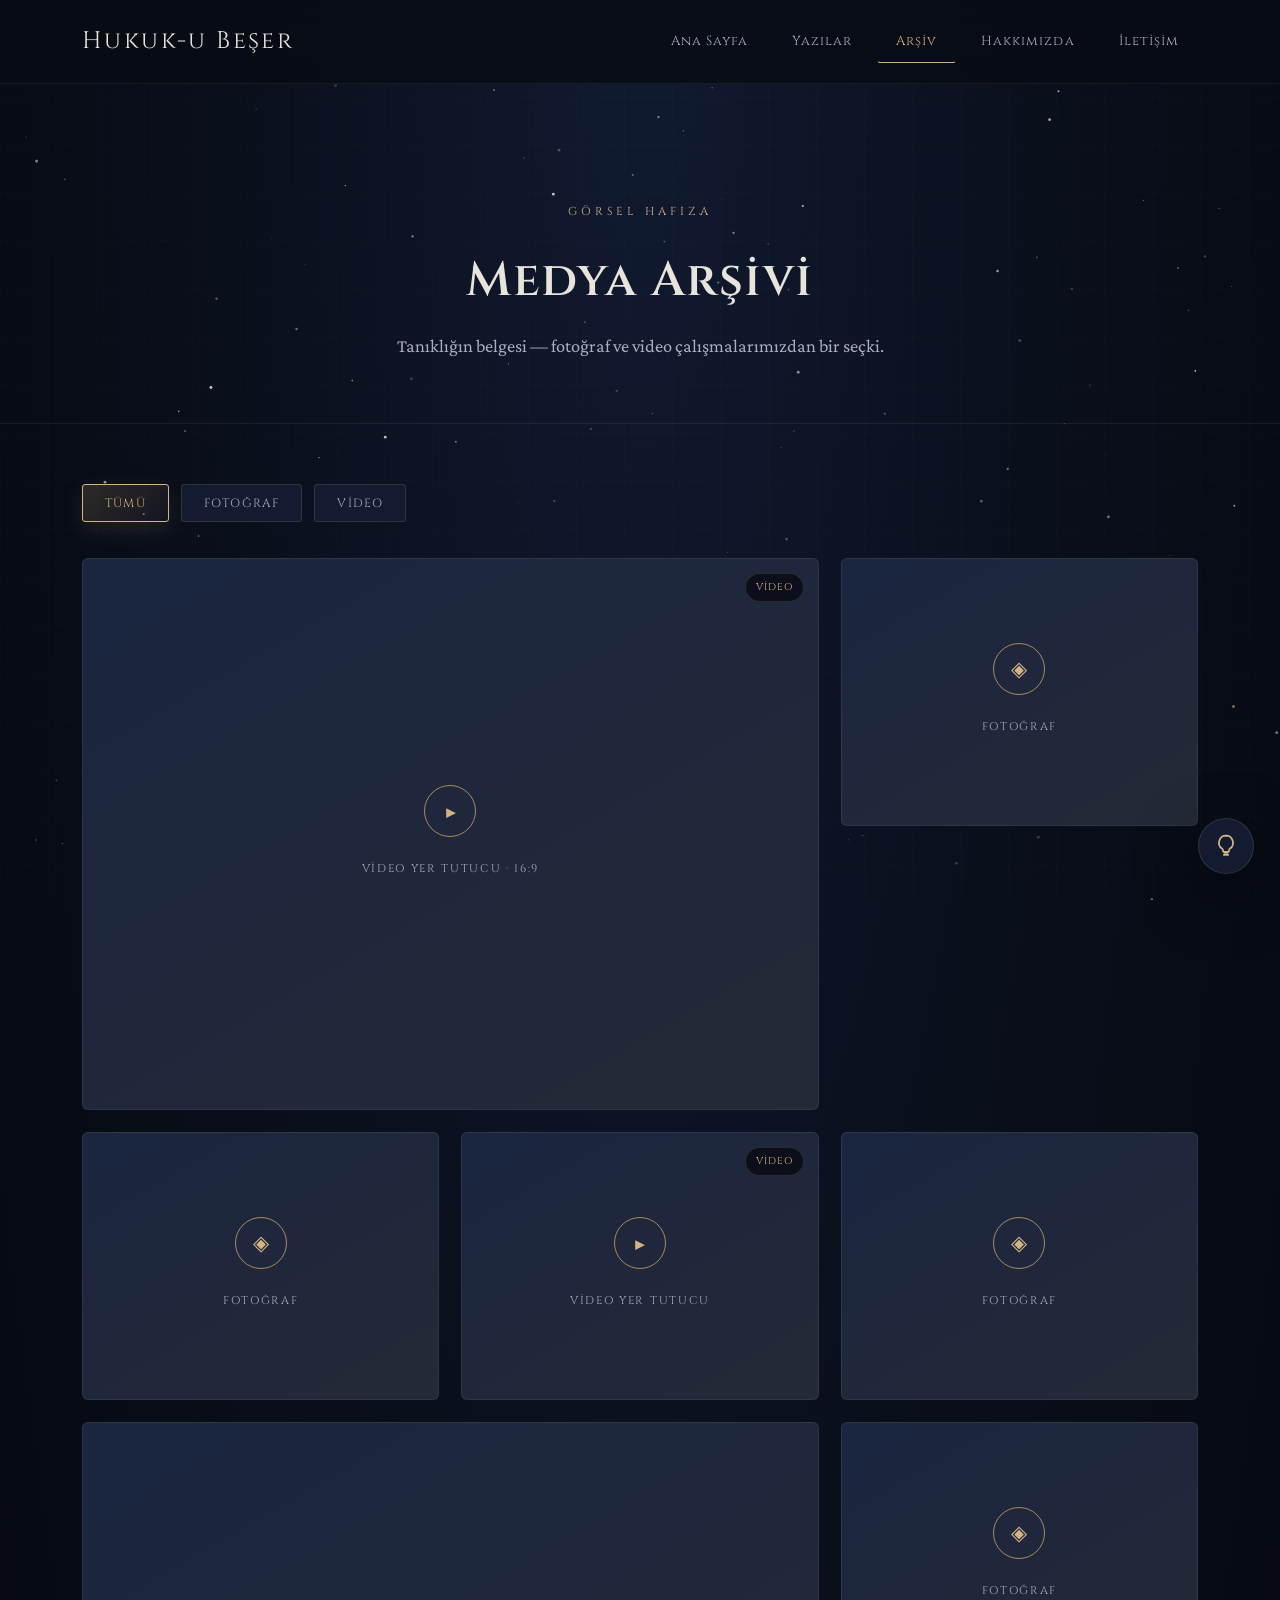
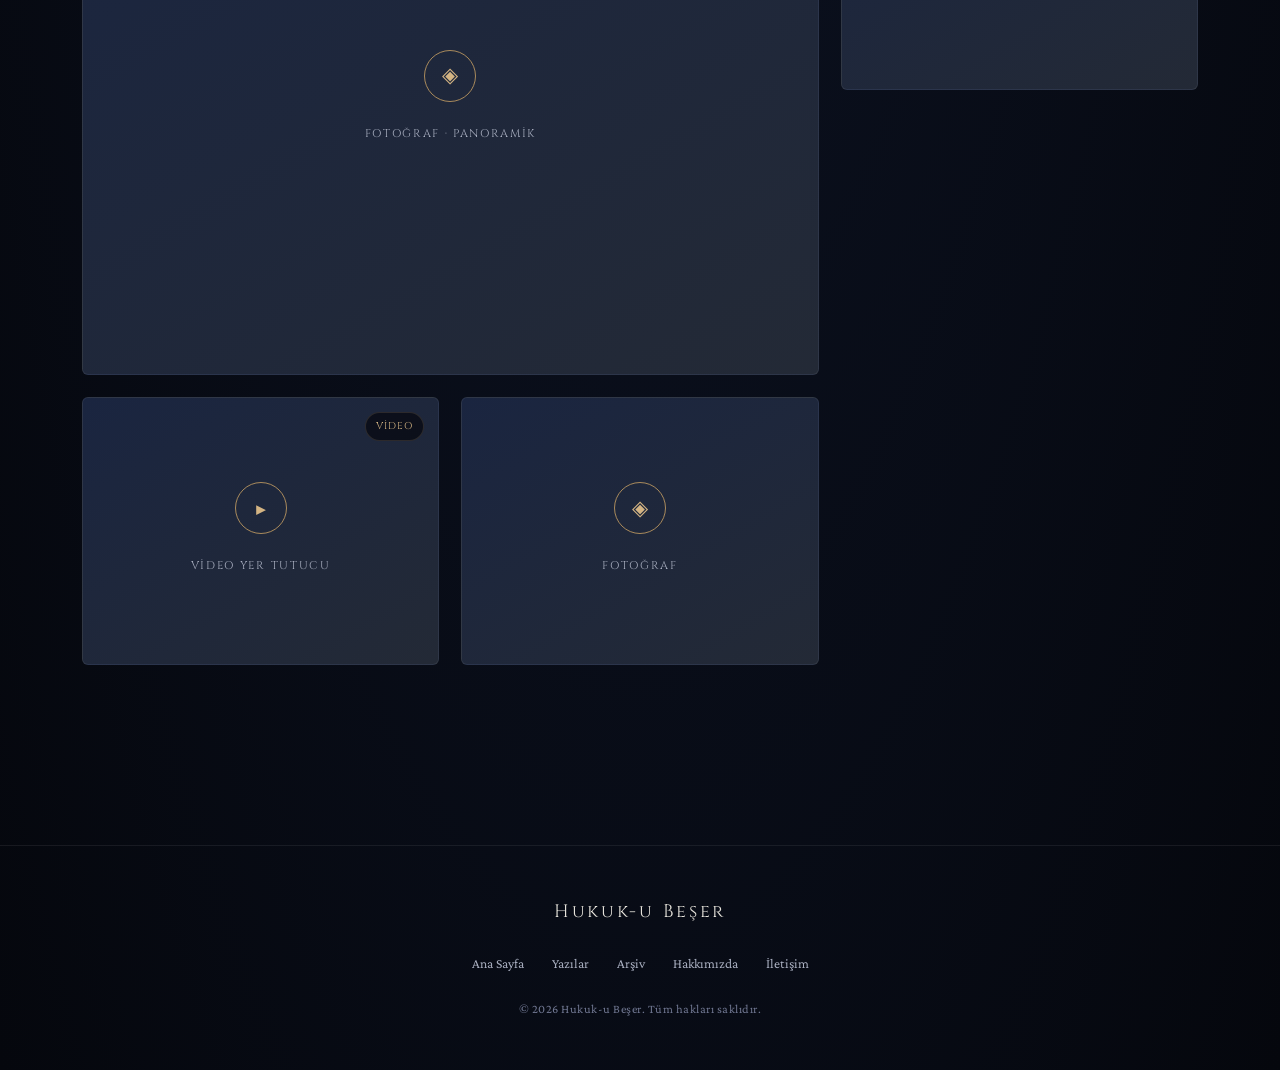
==== arsiv.html @ 64bcde50 "Güncel dosyalar" ====
<!DOCTYPE html>
<html lang="tr">
<head>
<script>(function(){try{if(localStorage.getItem('hb-isik-modu')==='acik'){document.documentElement.classList.add('aydinlik-mod');}}catch(e){}})();</script>
<meta charset="UTF-8">
<meta name="viewport" content="width=device-width, initial-scale=1.0">
<title>Medya Arşivi | Hukuk-u Beşer</title>
<meta name="description" content="Hukuk-u Beşer görsel hafızası — fotoğraf ve video arşivi.">
<link rel="stylesheet" href="style.css">
</head>
<body>
<canvas id="yildiz-alani" aria-hidden="true"></canvas>

<button id="isik-dugmesi" class="isik-dugmesi" type="button" aria-pressed="false" aria-label="Işığı aç/kapat">
  <svg class="ampul-ikon" viewBox="0 0 24 24" aria-hidden="true">
    <path d="M12 2.5a6.5 6.5 0 0 0-3.7 11.83c.55.4.95 1.1.95 1.92V16.5a1 1 0 0 0 1 1h3.5a1 1 0 0 0 1-1v-.25c0-.82.4-1.52.95-1.92A6.5 6.5 0 0 0 12 2.5Z"/>
    <line x1="10" y1="20.25" x2="14" y2="20.25"/>
    <line x1="10.6" y1="18.3" x2="13.4" y2="18.3"/>
  </svg>
</button>

<header class="site-header">
  <nav class="nav-cubugu">
    <a href="index.html" class="marka">
      <span class="marka-ad">Hukuk-u Beşer</span>
    </a>
    <button class="nav-toggle" aria-label="Menüyü aç/kapat" onclick="document.querySelector('.nav-menu').classList.toggle('acik')">
      <span></span><span></span><span></span>
    </button>
    <ul class="nav-menu">
      <li><a href="index.html">Ana Sayfa</a></li>
      <li><a href="yazilar.html">Yazılar</a></li>
      <li><a href="arsiv.html" class="aktif">Arşiv</a></li>
      <li><a href="hakkimizda.html">Hakkımızda</a></li>
      <li><a href="iletisim.html">İletişim</a></li>
    </ul>
  </nav>
</header>

<main>
  <section class="sayfa-basligi">
    <div class="konteyner">
      <span class="ust-baslik-etiketi">Görsel Hafıza</span>
      <h1>Medya Arşivi</h1>
      <p class="bolum-aciklama" style="margin:0 auto;">Tanıklığın belgesi — fotoğraf ve video çalışmalarımızdan bir seçki.</p>
    </div>
  </section>

  <section>
    <div class="konteyner" style="padding:20px 32px 120px;">

      <div class="galeri-sekmeler">
        <button class="filtre-btn aktif">Tümü</button>
        <button class="filtre-btn">Fotoğraf</button>
        <button class="filtre-btn">Video</button>
      </div>

      <div class="medya-izgara">

        <div class="medya-oge genis">
          <span class="medya-oynatici-rozet">Video</span>
          <div class="medya-yer-tutucu">
            <div class="medya-ikon">▶</div>
            <span class="medya-etiket">Video Yer Tutucu · 16:9</span>
          </div>
        </div>

        <div class="medya-oge">
          <div class="medya-yer-tutucu">
            <div class="medya-ikon">◈</div>
            <span class="medya-etiket">Fotoğraf</span>
          </div>
        </div>

        <div class="medya-oge">
          <div class="medya-yer-tutucu">
            <div class="medya-ikon">◈</div>
            <span class="medya-etiket">Fotoğraf</span>
          </div>
        </div>

        <div class="medya-oge">
          <span class="medya-oynatici-rozet">Video</span>
          <div class="medya-yer-tutucu">
            <div class="medya-ikon">▶</div>
            <span class="medya-etiket">Video Yer Tutucu</span>
          </div>
        </div>

        <div class="medya-oge">
          <div class="medya-yer-tutucu">
            <div class="medya-ikon">◈</div>
            <span class="medya-etiket">Fotoğraf</span>
          </div>
        </div>

        <div class="medya-oge genis">
          <div class="medya-yer-tutucu">
            <div class="medya-ikon">◈</div>
            <span class="medya-etiket">Fotoğraf · Panoramik</span>
          </div>
        </div>

        <div class="medya-oge">
          <div class="medya-yer-tutucu">
            <div class="medya-ikon">◈</div>
            <span class="medya-etiket">Fotoğraf</span>
          </div>
        </div>

        <div class="medya-oge">
          <span class="medya-oynatici-rozet">Video</span>
          <div class="medya-yer-tutucu">
            <div class="medya-ikon">▶</div>
            <span class="medya-etiket">Video Yer Tutucu</span>
          </div>
        </div>

        <div class="medya-oge">
          <div class="medya-yer-tutucu">
            <div class="medya-ikon">◈</div>
            <span class="medya-etiket">Fotoğraf</span>
          </div>
        </div>

      </div>

    </div>
  </section>
</main>

<footer class="site-footer">
  <div class="konteyner">
    <span class="marka-ad">Hukuk-u Beşer</span>
    <ul class="footer-menu">
      <li><a href="index.html">Ana Sayfa</a></li>
      <li><a href="yazilar.html">Yazılar</a></li>
      <li><a href="arsiv.html">Arşiv</a></li>
      <li><a href="hakkimizda.html">Hakkımızda</a></li>
      <li><a href="iletisim.html">İletişim</a></li>
    </ul>
    <p class="footer-alt">© 2026 Hukuk-u Beşer. Tüm hakları saklıdır.</p>
  </div>
</footer>

<script src="yildizlar.js"></script>
<script src="isik.js"></script>
<script>
document.querySelectorAll('.galeri-sekmeler .filtre-btn').forEach(function(btn){
  btn.addEventListener('click', function(){
    document.querySelectorAll('.galeri-sekmeler .filtre-btn').forEach(function(b){ b.classList.remove('aktif'); });
    btn.classList.add('aktif');
  });
});
</script>

</body>
</html>
---- style.css ----
/* ==========================================================================
   HUKUK-U BEŞER — Ortak Tasarım Dosyası (style.css)
   Koyu lacivert / gece mavisi / antrasit paleti
   Tüm sayfalarda <link rel="stylesheet" href="style.css"> ile çağrılır.
   ========================================================================== */

/* ---- Fontlar ---- */
@import url('https://fonts.googleapis.com/css2?family=Cormorant+Garamond:ital,wght@0,400;0,500;0,600;0,700;1,400;1,500&family=Cinzel:wght@500;600;700&family=Crimson+Pro:ital,wght@0,400;0,500;0,600;1,400&display=swap');

/* ---- Kök Değişkenler ---- */
:root {
  /* Palet */
  --gece-mavisi-1: #05070d;      /* en koyu zemin */
  --gece-mavisi-2: #0a0f1c;      /* ana zemin */
  --gece-mavisi-3: #0f1626;      /* yükseltilmiş yüzey */
  --lacivert: #121b30;           /* kart / panel zemini */
  --lacivert-acik: #1a2540;      /* hover / kenarlık zemini */
  --antrasit: #262b33;           /* nötr antrasit */
  --antrasit-acik: #3a4150;      /* ikincil kenarlık */
  --altin: #c8a96b;
  --altin-2: #d4b483;            /* vurgu — donuk altın */
  --altin-soluk: #a98a5c;
  --metin-ana: #e7e4dc;          /* fildişi-gri metin */
  --metin-ikincil: #a9afc0;      /* soluk mavi-gri metin */
  --metin-silik: #6f7690;
  --kenarlik: rgba(212, 180, 131, 0.16);
  --kenarlik-soluk: rgba(230, 228, 220, 0.08);
  --golge: 0 20px 60px rgba(0, 0, 0, 0.55);

  /* Tipografi */
  --font-baslik: 'Cinzel', 'Cormorant Garamond', serif;
  --font-govde: 'Crimson Pro', 'Cormorant Garamond', Georgia, serif;
  --font-siir: 'Cormorant Garamond', Georgia, serif;

  --konteyner-genislik: 1180px;
}

/* ---- Aydınlık Mod (Işık Düğmesi) ---- */
html.aydinlik-mod {
  --gece-mavisi-1: #efe8d6;
  --gece-mavisi-2: #f8f3e6;
  --gece-mavisi-3: #f1ead6;
  --lacivert: #fffdf7;
  --lacivert-acik: #f3ecd8;
  --antrasit: #ddd3ba;
  --antrasit-acik: #b9ab84;
  --altin: #a9772f;
  --altin-2: #9c6e2e;
  --altin-soluk: #8a6a3a;
  --metin-ana: #241f14;
  --metin-ikincil: #4d4530;
  --metin-silik: #7c7255;
  --kenarlik: rgba(120, 90, 40, 0.22);
  --kenarlik-soluk: rgba(60, 45, 20, 0.1);
  --golge: 0 16px 40px rgba(70, 55, 25, 0.14);
}

/* ---- Sıfırlama ---- */
* { box-sizing: border-box; margin: 0; padding: 0; }

html { scroll-behavior: smooth; }

body {
  background:
    radial-gradient(ellipse at top, #101a30 0%, var(--gece-mavisi-2) 45%, var(--gece-mavisi-1) 100%);
  color: var(--metin-ana);
  font-family: var(--font-govde);
  font-size: 18px;
  line-height: 1.75;
  min-height: 100vh;
  -webkit-font-smoothing: antialiased;
  position: relative;
  overflow-x: hidden;
  transition: background 0.7s ease, color 0.5s ease;
}

html.aydinlik-mod body {
  background: radial-gradient(ellipse at top, #fffdf3 0%, var(--gece-mavisi-2) 45%, var(--gece-mavisi-1) 100%);
}

/* Metin öğelerinde yumuşak geçiş */
p, h1, h2, h3, h4, span, a, li, label, input, textarea {
  transition: background-color 0.5s ease, color 0.5s ease, border-color 0.5s ease;
}

/* Yıldız simülasyonu (canvas) — aydınlık modda kaybolur */
#yildiz-alani {
  position: fixed;
  inset: 0;
  width: 100%;
  height: 100%;
  z-index: 0;
  pointer-events: none;
  display: block;
  transition: opacity 0.8s ease;
}

html.aydinlik-mod #yildiz-alani {
  opacity: 0;
}

/* İnce doku efekti */
body::before {
  content: "";
  position: fixed;
  inset: 0;
  background-image:
    linear-gradient(rgba(212,180,131,0.02) 1px, transparent 1px),
    linear-gradient(90deg, rgba(212,180,131,0.02) 1px, transparent 1px);
  background-size: 48px 48px;
  pointer-events: none;
  z-index: 0;
  transition: background-image 0.6s ease;
}

html.aydinlik-mod body::before {
  background-image:
    linear-gradient(rgba(90,70,30,0.035) 1px, transparent 1px),
    linear-gradient(90deg, rgba(90,70,30,0.035) 1px, transparent 1px);
}

/* ---- Işık Düğmesi ---- */
.isik-dugmesi {
  position: fixed;
  right: 26px;
  bottom: 26px;
  width: 56px;
  height: 56px;
  border-radius: 50%;
  border: 1px solid var(--kenarlik);
  background: var(--lacivert);
  display: flex;
  align-items: center;
  justify-content: center;
  cursor: pointer;
  z-index: 500;
  box-shadow: var(--golge);
  transition: background 0.5s ease, box-shadow 0.5s ease, border-color 0.5s ease, transform 0.25s ease;
}

.isik-dugmesi:hover { transform: translateY(-3px); border-color: var(--altin-2); }

.ampul-ikon {
  width: 26px;
  height: 26px;
  fill: none;
  stroke: var(--altin-2);
  stroke-width: 1.6;
  stroke-linecap: round;
  stroke-linejoin: round;
  transition: fill 0.5s ease, stroke 0.5s ease, filter 0.5s ease;
}

html.aydinlik-mod .isik-dugmesi {
  background: #fff6dd;
  border-color: #d9a441;
  box-shadow: 0 0 28px 6px rgba(255, 197, 92, 0.55), var(--golge);
}

html.aydinlik-mod .ampul-ikon {
  fill: #ffcf5c;
  stroke: #a9772f;
  filter: drop-shadow(0 0 6px rgba(255, 207, 92, 0.9));
}

@media (max-width: 760px) {
  .isik-dugmesi { right: 16px; bottom: 16px; width: 48px; height: 48px; }
  .ampul-ikon { width: 22px; height: 22px; }
}

h1, h2, h3, h4 {
  font-family: var(--font-baslik);
  font-weight: 600;
  letter-spacing: 0.03em;
  color: var(--metin-ana);
  line-height: 1.3;
}

a { color: inherit; text-decoration: none; }

img { max-width: 100%; display: block; }

::selection { background: var(--altin-2); color: #10131c; }

/* Kaydırma çubuğu */
::-webkit-scrollbar { width: 10px; }
::-webkit-scrollbar-track { background: var(--gece-mavisi-1); }
::-webkit-scrollbar-thumb { background: var(--antrasit-acik); border-radius: 6px; }
::-webkit-scrollbar-thumb:hover { background: var(--altin-soluk); }

/* ---- Genel Yerleşim ---- */
.konteyner {
  max-width: var(--konteyner-genislik);
  margin: 0 auto;
  padding: 0 32px;
  position: relative;
  z-index: 1;
}

section { position: relative; z-index: 1; }

.ust-baslik-etiketi {
  display: inline-block;
  font-family: var(--font-baslik);
  font-size: 0.72rem;
  letter-spacing: 0.35em;
  text-transform: uppercase;
  color: var(--altin-2);
  margin-bottom: 14px;
}

.bolum-basligi {
  font-size: clamp(1.8rem, 3vw, 2.6rem);
  margin-bottom: 18px;
}

.bolum-aciklama {
  color: var(--metin-ikincil);
  font-size: 1.15rem;
  max-width: 680px;
  line-height: 1.85;
}

.ayrac {
  width: 72px;
  height: 1px;
  background: linear-gradient(90deg, var(--altin-2), transparent);
  margin: 22px 0;
}

.ayrac.orta { margin-left: auto; margin-right: auto; }

/* ==========================================================================
   NAVİGASYON
   ========================================================================== */
.site-header {
  position: sticky;
  top: 0;
  z-index: 100;
  backdrop-filter: blur(14px);
  background: rgba(8, 11, 20, 0.82);
  border-bottom: 1px solid var(--kenarlik-soluk);
  transition: background 0.6s ease, border-color 0.5s ease;
}

html.aydinlik-mod .site-header {
  background: rgba(255, 253, 246, 0.86);
}

.nav-cubugu {
  max-width: var(--konteyner-genislik);
  margin: 0 auto;
  padding: 20px 32px;
  display: flex;
  align-items: center;
  justify-content: space-between;
  gap: 24px;
}

.marka {
  display: flex;
  flex-direction: column;
  line-height: 1.1;
}

.marka .marka-ad {
  font-family: var(--font-baslik);
  font-size: 1.5rem;
  letter-spacing: 0.1em;
  color: var(--metin-ana);
}

.marka .marka-alt {
  font-size: 0.82rem;
  letter-spacing: 0.06em;
  color: var(--altin-soluk);
  text-transform: uppercase;
  margin-top: 5px;
  max-width: 300px;
  line-height: 1.4;
}

.nav-menu {
  display: flex;
  align-items: center;
  gap: 6px;
  list-style: none;
}

.nav-menu a {
  display: inline-block;
  padding: 9px 18px;
  font-family: var(--font-baslik);
  font-size: 0.82rem;
  letter-spacing: 0.08em;
  color: var(--metin-ikincil);
  border-radius: 3px;
  border: 1px solid transparent;
  transition: color 0.35s ease, border-color 0.35s ease, background 0.35s ease;
}

.nav-menu a:hover,
.nav-menu a:focus-visible {
  color: var(--altin-2);
  border-color: var(--kenarlik);
  background: rgba(212, 180, 131, 0.05);
}

.nav-menu a.aktif {
  color: var(--altin-2);
  border-bottom: 1px solid var(--altin-2);
}

.nav-toggle {
  display: none;
  flex-direction: column;
  gap: 5px;
  background: none;
  border: none;
  cursor: pointer;
  padding: 6px;
}
.nav-toggle span {
  width: 26px;
  height: 2px;
  background: var(--metin-ana);
  display: block;
}

/* ==========================================================================
   BUTONLAR
   ========================================================================== */
.btn {
  display: inline-flex;
  align-items: center;
  justify-content: center;
  gap: 10px;
  font-family: var(--font-baslik);
  font-size: 0.82rem;
  letter-spacing: 0.12em;
  text-transform: uppercase;
  padding: 14px 30px;
  border-radius: 3px;
  cursor: pointer;
  transition: all 0.35s ease;
  border: 1px solid var(--kenarlik);
}

.btn-birincil {
  background: linear-gradient(135deg, var(--altin-2), var(--altin-soluk));
  color: #14181f;
  border: none;
  box-shadow: 0 10px 30px rgba(212, 180, 131, 0.18);
}
.btn-birincil:hover { transform: translateY(-2px); box-shadow: 0 14px 36px rgba(212, 180, 131, 0.28); }

.btn-ikincil {
  background: transparent;
  color: var(--metin-ana);
}
.btn-ikincil:hover {
  border-color: var(--altin-2);
  color: var(--altin-2);
  background: rgba(212, 180, 131, 0.06);
}

/* Filtre butonları (yazılar.html) */
.filtre-grubu {
  display: flex;
  flex-wrap: wrap;
  gap: 14px;
  margin-top: 28px;
}

.filtre-btn {
  font-family: var(--font-baslik);
  font-size: 0.85rem;
  letter-spacing: 0.1em;
  text-transform: uppercase;
  padding: 13px 28px;
  border-radius: 3px;
  border: 1px solid var(--kenarlik);
  background: var(--lacivert);
  color: var(--metin-ikincil);
  cursor: pointer;
  transition: all 0.35s ease;
}

.filtre-btn:hover {
  color: var(--altin-2);
  border-color: var(--altin-2);
}

.filtre-btn.aktif {
  background: linear-gradient(135deg, rgba(212,180,131,0.18), rgba(212,180,131,0.05));
  color: var(--altin-2);
  border-color: var(--altin-2);
  box-shadow: 0 8px 24px rgba(212, 180, 131, 0.12);
}

/* ==========================================================================
   KARTLAR
   ========================================================================== */
.kart-izgara {
  display: grid;
  grid-template-columns: repeat(3, 1fr);
  gap: 28px;
  margin-top: 48px;
}

.kart {
  background: linear-gradient(160deg, var(--lacivert) 0%, var(--gece-mavisi-3) 100%);
  border: 1px solid var(--kenarlik-soluk);
  border-radius: 6px;
  padding: 36px 30px;
  transition: transform 0.4s ease, border-color 0.4s ease, box-shadow 0.4s ease;
  position: relative;
  overflow: hidden;
}

.kart::before {
  content: "";
  position: absolute;
  top: 0; left: 0; right: 0;
  height: 2px;
  background: linear-gradient(90deg, transparent, var(--altin-2), transparent);
  opacity: 0;
  transition: opacity 0.4s ease;
}

.kart:hover {
  transform: translateY(-6px);
  border-color: var(--kenarlik);
  box-shadow: var(--golge);
}
.kart:hover::before { opacity: 1; }

.kart .kart-numara {
  font-family: var(--font-baslik);
  font-size: 0.75rem;
  letter-spacing: 0.2em;
  color: var(--altin-soluk);
  display: block;
  margin-bottom: 18px;
}

.kart h3 {
  font-size: 1.35rem;
  margin-bottom: 12px;
}

.kart p {
  color: var(--metin-ikincil);
  font-size: 1rem;
  margin-bottom: 22px;
}

.kart .kart-link {
  font-family: var(--font-baslik);
  font-size: 0.78rem;
  letter-spacing: 0.15em;
  text-transform: uppercase;
  color: var(--altin-2);
  border-bottom: 1px solid transparent;
  transition: border-color 0.3s ease;
}
.kart:hover .kart-link { border-color: var(--altin-2); }

/* ==========================================================================
   ŞİİR BLOĞU (index.html)
   ========================================================================== */
.siir-bolumu {
  padding: 100px 0 80px;
}

.siir-cerceve {
  max-width: 820px;
  margin: 0 auto;
  background: linear-gradient(180deg, rgba(18,27,48,0.7), rgba(10,15,28,0.55));
  border: 1px solid var(--kenarlik);
  border-radius: 4px;
  padding: 64px 60px;
  position: relative;
  box-shadow: var(--golge);
  transition: background 0.6s ease, border-color 0.5s ease, box-shadow 0.5s ease;
}

html.aydinlik-mod .siir-cerceve {
  background: linear-gradient(180deg, rgba(255,253,247,0.92), rgba(248,242,227,0.88));
}

.siir-cerceve::before,
.siir-cerceve::after {
  content: "";
  position: absolute;
  width: 34px;
  height: 34px;
  border: 1px solid var(--altin-2);
  opacity: 0.6;
}
.siir-cerceve::before { top: 18px; left: 18px; border-right: none; border-bottom: none; }
.siir-cerceve::after { bottom: 18px; right: 18px; border-left: none; border-top: none; }

.siir-portre {
  position: absolute;
  top: -64px;
  left: -56px;
  width: 172px;
  height: 212px;
  object-fit: cover;
  object-position: center 22%;
  border-radius: 5px;
  border: 3px solid var(--altin-2);
  box-shadow: var(--golge);
  filter: sepia(0.2) saturate(1) contrast(1.05) brightness(1.02);
  z-index: 3;
  background: var(--gece-mavisi-2);
}

.siir-ust {
  text-align: center;
  margin-bottom: 40px;
}

/* Portre varsa üst metne nefes payı bırak */
.siir-portre + .siir-ust {
  margin-top: 112px;
}

.siir-ust .ust-baslik-etiketi { display: block; }

.siir-baslik {
  font-family: var(--font-baslik);
  font-size: clamp(2rem, 4vw, 2.9rem);
  margin: 10px 0 6px;
}

.siir-yazar {
  font-family: var(--font-siir);
  font-style: italic;
  color: var(--metin-ikincil);
  font-size: 1.05rem;
}

.siir-metin {
  font-family: var(--font-siir);
  font-size: 1.5rem;
  line-height: 2.15;
  color: var(--metin-ana);
  text-align: center;
}

.siir-metin p { margin-bottom: 34px; }
.siir-metin p:last-child { margin-bottom: 0; }

.siir-imza {
  text-align: center;
  margin-top: 46px;
  font-family: var(--font-baslik);
  letter-spacing: 0.2em;
  font-size: 0.85rem;
  color: var(--altin-soluk);
  text-transform: uppercase;
}

/* ==========================================================================
   HERO
   ========================================================================== */
.hero {
  padding: 130px 0 90px;
  text-align: center;
  position: relative;
}

.hero::after {
  content: "";
  position: absolute;
  bottom: 0; left: 50%;
  transform: translateX(-50%);
  width: 1px;
  height: 60px;
  background: linear-gradient(180deg, var(--altin-2), transparent);
}

.hero h1 {
  font-size: clamp(2.4rem, 5vw, 3.8rem);
  max-width: 900px;
  margin: 18px auto 26px;
}

.hero .hero-alt {
  font-family: var(--font-siir);
  font-style: italic;
  font-size: 1.25rem;
  color: var(--metin-ikincil);
  max-width: 640px;
  margin: 0 auto;
}

/* ==========================================================================
   SAYFA BAŞLIK BANDI (iç sayfalar)
   ========================================================================== */
.sayfa-basligi {
  padding: 110px 0 60px;
  text-align: center;
  border-bottom: 1px solid var(--kenarlik-soluk);
}

.sayfa-basligi h1 { font-size: clamp(2rem, 4vw, 3rem); margin: 14px 0 16px; }

/* ==========================================================================
   YAZILAR SAYFASI — İçerik listeleri
   ========================================================================== */
.yazi-panel {
  margin-top: 56px;
  display: none;
  animation: yumusakInis 0.6s ease forwards;
  scroll-margin-top: 110px;
}
.yazi-panel.gorunur { display: block; }

@keyframes yumusakInis {
  from { opacity: 0; transform: translateY(24px); }
  to { opacity: 1; transform: translateY(0); }
}

.yazi-listesi { display: grid; gap: 22px; margin-top: 30px; }

.yazi-satiri {
  display: flex;
  justify-content: space-between;
  align-items: baseline;
  gap: 24px;
  padding: 26px 30px;
  background: var(--lacivert);
  border: 1px solid var(--kenarlik-soluk);
  border-radius: 5px;
  transition: border-color 0.3s ease, transform 0.3s ease;
}
.yazi-satiri:hover { border-color: var(--kenarlik); transform: translateX(4px); }

.yazi-satiri h4 {
  font-size: 1.2rem;
  font-weight: 500;
  margin-bottom: 6px;
}

.yazi-satiri p { color: var(--metin-ikincil); font-size: 0.98rem; max-width: 560px; }

.yazi-tarih {
  font-family: var(--font-baslik);
  font-size: 0.75rem;
  letter-spacing: 0.1em;
  color: var(--altin-soluk);
  white-space: nowrap;
}

/* ==========================================================================
   ARŞİV / GALERİ
   ========================================================================== */
.galeri-sekmeler {
  display: flex;
  gap: 12px;
  margin: 40px 0 10px;
}
.galeri-sekmeler .filtre-btn { padding: 10px 22px; font-size: 0.75rem; }

.medya-izgara {
  display: grid;
  grid-template-columns: repeat(3, 1fr);
  gap: 22px;
  margin-top: 36px;
}

.medya-oge {
  position: relative;
  aspect-ratio: 4 / 3;
  border-radius: 6px;
  overflow: hidden;
  border: 1px solid var(--kenarlik-soluk);
  background: linear-gradient(150deg, var(--lacivert-acik), var(--antrasit) 130%);
  display: flex;
  align-items: center;
  justify-content: center;
  cursor: pointer;
  transition: border-color 0.35s ease, transform 0.35s ease;
}

.medya-oge:hover { border-color: var(--altin-2); transform: translateY(-4px); }

.medya-oge.genis { grid-column: span 2; }

.medya-yer-tutucu {
  text-align: center;
  color: var(--metin-silik);
}

.medya-ikon {
  width: 52px;
  height: 52px;
  margin: 0 auto 14px;
  border: 1px solid var(--altin-soluk);
  border-radius: 50%;
  display: flex;
  align-items: center;
  justify-content: center;
  color: var(--altin-2);
  font-size: 1.3rem;
}

.medya-etiket {
  font-family: var(--font-baslik);
  font-size: 0.7rem;
  letter-spacing: 0.15em;
  text-transform: uppercase;
  color: var(--metin-ikincil);
}

.medya-oynatici-rozet {
  position: absolute;
  top: 14px;
  right: 14px;
  font-family: var(--font-baslik);
  font-size: 0.62rem;
  letter-spacing: 0.1em;
  padding: 5px 10px;
  border-radius: 20px;
  background: rgba(5,7,13,0.7);
  border: 1px solid var(--kenarlik);
  color: var(--altin-2);
  text-transform: uppercase;
}

/* ==========================================================================
   MANİFESTO / HAKKIMIZDA — Geniş okuma metni
   ========================================================================== */
.manifesto-govde {
  max-width: 760px;
  margin: 60px auto 100px;
  font-size: 1.18rem;
  line-height: 2;
}

.manifesto-govde h2 {
  font-size: 1.55rem;
  margin: 52px 0 20px;
  color: var(--altin-2);
}

.manifesto-govde h2:first-child { margin-top: 0; }

.manifesto-govde p { margin-bottom: 22px; color: var(--metin-ana); }

.manifesto-govde p.vurgu {
  font-family: var(--font-siir);
  font-style: italic;
  font-size: 1.3rem;
  color: var(--metin-ikincil);
  border-left: 2px solid var(--altin-2);
  padding-left: 24px;
  margin: 38px 0;
}

.ilke-listesi {
  list-style: none;
  display: grid;
  gap: 18px;
  margin: 30px 0;
}

.ilke-listesi li {
  padding-left: 30px;
  position: relative;
  color: var(--metin-ikincil);
}

.ilke-listesi li::before {
  content: "—";
  position: absolute;
  left: 0;
  color: var(--altin-2);
}

.ilke-listesi strong { color: var(--metin-ana); font-weight: 600; }

/* Kurucular */
.kurucular-izgara {
  display: grid;
  grid-template-columns: repeat(2, 1fr);
  gap: 22px;
  margin: 30px 0 40px;
}

.kurucu-kart {
  display: flex;
  flex-direction: column;
  align-items: center;
  text-align: center;
  gap: 10px;
  padding: 34px 24px;
  background: linear-gradient(160deg, var(--lacivert) 0%, var(--gece-mavisi-3) 100%);
  border: 1px solid var(--kenarlik-soluk);
  border-radius: 8px;
  transition: transform 0.4s ease, border-color 0.4s ease, box-shadow 0.4s ease;
}

.kurucu-kart:hover {
  transform: translateY(-5px);
  border-color: var(--kenarlik);
  box-shadow: var(--golge);
}

.kurucu-avatar {
  width: 66px;
  height: 66px;
  border-radius: 50%;
  display: flex;
  align-items: center;
  justify-content: center;
  font-family: var(--font-baslik);
  font-size: 1.15rem;
  letter-spacing: 0.05em;
  color: var(--altin-2);
  background: radial-gradient(circle at 35% 30%, rgba(212,180,131,0.18), transparent 70%);
  border: 1.5px solid var(--altin-2);
}

.kurucu-ad {
  font-family: var(--font-baslik);
  font-size: 1.1rem;
  letter-spacing: 0.04em;
  color: var(--metin-ana);
}

.kurucu-rol {
  font-size: 0.78rem;
  letter-spacing: 0.1em;
  text-transform: uppercase;
  color: var(--altin-soluk);
}

@media (max-width: 640px) {
  .kurucular-izgara { grid-template-columns: 1fr; }
}

/* ==========================================================================
   İLETİŞİM
   ========================================================================== */
.iletisim-izgara {
  display: grid;
  grid-template-columns: 1.2fr 0.8fr;
  gap: 60px;
  margin: 56px 0 100px;
  align-items: start;
}

.iletisim-form {
  background: var(--lacivert);
  border: 1px solid var(--kenarlik-soluk);
  border-radius: 6px;
  padding: 44px;
}

.form-grup { margin-bottom: 24px; }

.form-grup label {
  display: block;
  font-family: var(--font-baslik);
  font-size: 0.75rem;
  letter-spacing: 0.12em;
  text-transform: uppercase;
  color: var(--metin-ikincil);
  margin-bottom: 10px;
}

.form-grup input,
.form-grup textarea {
  width: 100%;
  background: var(--gece-mavisi-2);
  border: 1px solid var(--kenarlik-soluk);
  border-radius: 4px;
  padding: 14px 16px;
  color: var(--metin-ana);
  font-family: var(--font-govde);
  font-size: 1rem;
  transition: border-color 0.3s ease;
}

.form-grup input:focus,
.form-grup textarea:focus {
  outline: none;
  border-color: var(--altin-2);
}

.form-grup textarea { resize: vertical; min-height: 150px; }

.iletisim-yan { display: flex; flex-direction: column; gap: 30px; }

.iletisim-kart {
  background: var(--gece-mavisi-3);
  border: 1px solid var(--kenarlik-soluk);
  border-radius: 6px;
  padding: 28px;
}

.iletisim-kart h4 {
  font-size: 1.05rem;
  margin-bottom: 10px;
  color: var(--altin-2);
}

.iletisim-kart p { color: var(--metin-ikincil); font-size: 0.98rem; }

.eposta-linki {
  border-bottom: 1px solid transparent;
  transition: color 0.3s ease, border-color 0.3s ease;
}
.eposta-linki:hover {
  color: var(--altin-2);
  border-color: var(--altin-2);
}

.sosyal-linkler {
  display: flex;
  flex-wrap: wrap;
  gap: 12px;
  margin-top: 18px;
}

.sosyal-linkler a {
  padding: 10px 18px;
  border: 1px solid var(--kenarlik);
  border-radius: 30px;
  font-size: 0.85rem;
  color: var(--metin-ikincil);
  transition: all 0.3s ease;
}
.sosyal-linkler a:hover { color: var(--altin-2); border-color: var(--altin-2); }

/* ==========================================================================
   FOOTER
   ========================================================================== */
.site-footer {
  border-top: 1px solid var(--kenarlik-soluk);
  padding: 50px 0;
  margin-top: 60px;
  text-align: center;
}

.site-footer .marka-ad { font-family: var(--font-baslik); letter-spacing: 0.15em; }

.footer-menu {
  display: flex;
  justify-content: center;
  gap: 28px;
  margin: 20px 0;
  flex-wrap: wrap;
  list-style: none;
}

.footer-menu a {
  font-size: 0.85rem;
  color: var(--metin-ikincil);
  transition: color 0.3s ease;
}
.footer-menu a:hover { color: var(--altin-2); }

.footer-alt {
  font-size: 0.78rem;
  color: var(--metin-silik);
  letter-spacing: 0.04em;
}

/* ==========================================================================
   RESPONSIVE
   ========================================================================== */
@media (max-width: 960px) {
  .kart-izgara { grid-template-columns: repeat(2, 1fr); }
  .medya-izgara { grid-template-columns: repeat(2, 1fr); }
  .iletisim-izgara { grid-template-columns: 1fr; }
  .siir-cerceve { padding: 48px 30px; }
  .siir-portre { top: -44px; left: -26px; width: 140px; height: 174px; }
  .siir-portre + .siir-ust { margin-top: 96px; }
}

@media (max-width: 760px) {
  body { font-size: 16.5px; }
  .nav-menu {
    position: fixed;
    top: 78px; left: 0; right: 0;
    flex-direction: column;
    align-items: stretch;
    background: rgba(8,11,20,0.98);
    border-bottom: 1px solid var(--kenarlik-soluk);
    padding: 12px 24px 24px;
    gap: 4px;
    transform: translateY(-140%);
    opacity: 0;
    transition: all 0.35s ease;
    pointer-events: none;
  }
  html.aydinlik-mod .nav-menu { background: rgba(255,253,246,0.98); }
  .nav-menu.acik { transform: translateY(0); opacity: 1; pointer-events: auto; }
  .nav-menu a { padding: 14px 10px; border-bottom: 1px solid var(--kenarlik-soluk); }
  .nav-toggle { display: flex; }

  .kart-izgara { grid-template-columns: 1fr; }
  .medya-izgara { grid-template-columns: 1fr; }
  .medya-oge.genis { grid-column: span 1; }
  .siir-cerceve { padding: 40px 20px 40px; }
  .siir-metin { font-size: 1.25rem; }
  .siir-portre {
    position: static;
    display: block;
    margin: 0 auto 24px;
    width: 160px;
    height: 198px;
    border-radius: 8px;
  }
  .siir-portre + .siir-ust { margin-top: 0; }
  .yazi-satiri { flex-direction: column; align-items: flex-start; gap: 10px; }
  .filtre-grubu, .galeri-sekmeler { justify-content: center; }
  .manifesto-govde { padding: 0 6px; }
  .iletisim-form { padding: 30px 22px; }
}
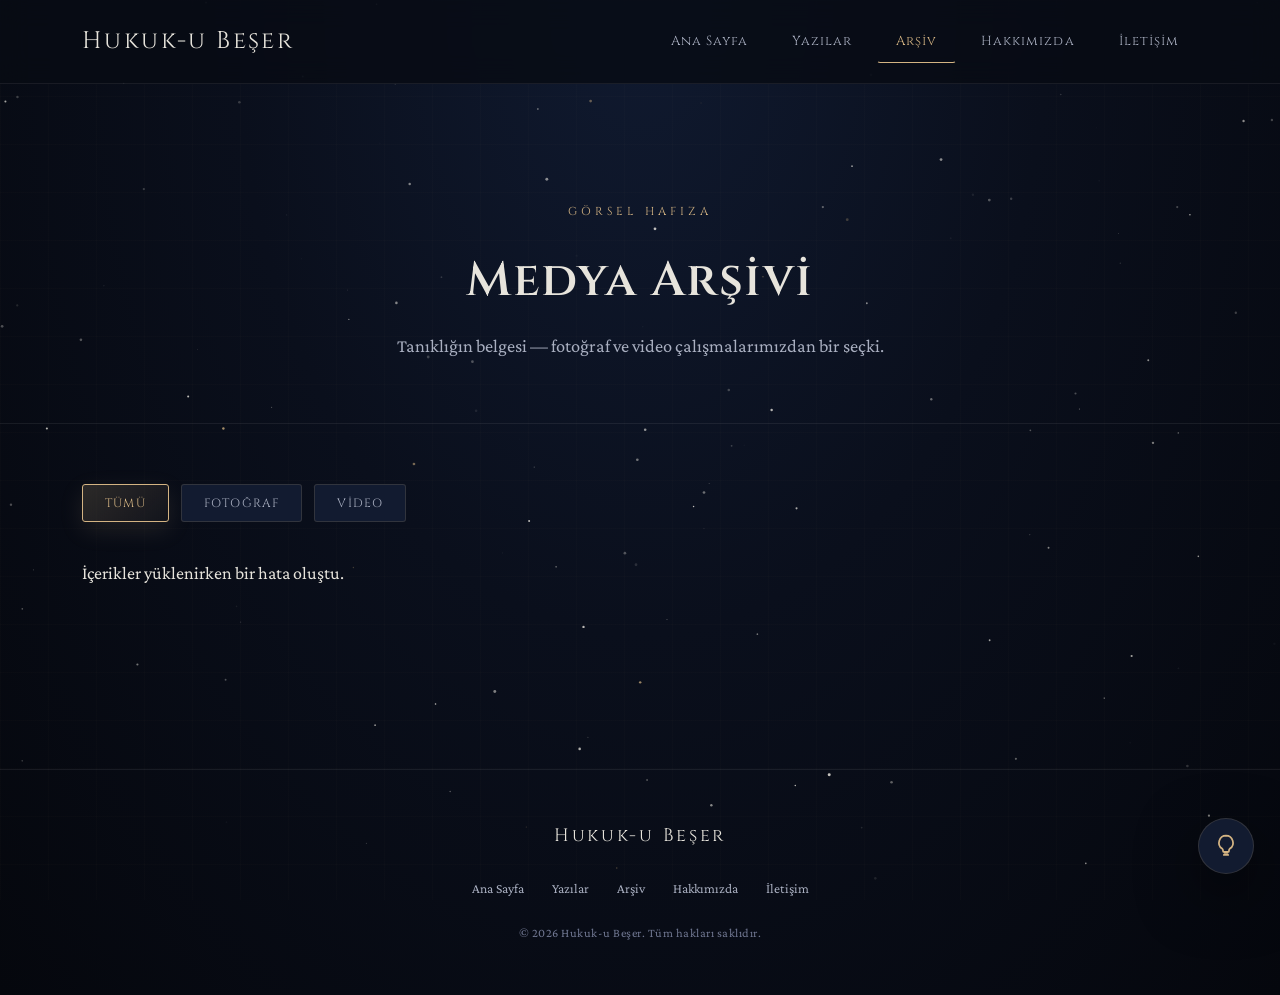
==== commit 7276eee9: "Update arsiv.html" ====
--- a/arsiv.html
+++ b/arsiv.html
@@ -10,7 +10,6 @@
 </head>
 <body>
 <canvas id="yildiz-alani" aria-hidden="true"></canvas>
-
 <button id="isik-dugmesi" class="isik-dugmesi" type="button" aria-pressed="false" aria-label="Işığı aç/kapat">
   <svg class="ampul-ikon" viewBox="0 0 24 24" aria-hidden="true">
     <path d="M12 2.5a6.5 6.5 0 0 0-3.7 11.83c.55.4.95 1.1.95 1.92V16.5a1 1 0 0 0 1 1h3.5a1 1 0 0 0 1-1v-.25c0-.82.4-1.52.95-1.92A6.5 6.5 0 0 0 12 2.5Z"/>
@@ -18,7 +17,6 @@
     <line x1="10.6" y1="18.3" x2="13.4" y2="18.3"/>
   </svg>
 </button>
-
 <header class="site-header">
   <nav class="nav-cubugu">
     <a href="index.html" class="marka">
@@ -36,7 +34,6 @@
     </ul>
   </nav>
 </header>
-
 <main>
   <section class="sayfa-basligi">
     <div class="konteyner">
@@ -45,90 +42,17 @@
       <p class="bolum-aciklama" style="margin:0 auto;">Tanıklığın belgesi — fotoğraf ve video çalışmalarımızdan bir seçki.</p>
     </div>
   </section>
-
   <section>
     <div class="konteyner" style="padding:20px 32px 120px;">
-
       <div class="galeri-sekmeler">
         <button class="filtre-btn aktif">Tümü</button>
         <button class="filtre-btn">Fotoğraf</button>
         <button class="filtre-btn">Video</button>
       </div>
-
-      <div class="medya-izgara">
-
-        <div class="medya-oge genis">
-          <span class="medya-oynatici-rozet">Video</span>
-          <div class="medya-yer-tutucu">
-            <div class="medya-ikon">▶</div>
-            <span class="medya-etiket">Video Yer Tutucu · 16:9</span>
-          </div>
-        </div>
-
-        <div class="medya-oge">
-          <div class="medya-yer-tutucu">
-            <div class="medya-ikon">◈</div>
-            <span class="medya-etiket">Fotoğraf</span>
-          </div>
-        </div>
-
-        <div class="medya-oge">
-          <div class="medya-yer-tutucu">
-            <div class="medya-ikon">◈</div>
-            <span class="medya-etiket">Fotoğraf</span>
-          </div>
-        </div>
-
-        <div class="medya-oge">
-          <span class="medya-oynatici-rozet">Video</span>
-          <div class="medya-yer-tutucu">
-            <div class="medya-ikon">▶</div>
-            <span class="medya-etiket">Video Yer Tutucu</span>
-          </div>
-        </div>
-
-        <div class="medya-oge">
-          <div class="medya-yer-tutucu">
-            <div class="medya-ikon">◈</div>
-            <span class="medya-etiket">Fotoğraf</span>
-          </div>
-        </div>
-
-        <div class="medya-oge genis">
-          <div class="medya-yer-tutucu">
-            <div class="medya-ikon">◈</div>
-            <span class="medya-etiket">Fotoğraf · Panoramik</span>
-          </div>
-        </div>
-
-        <div class="medya-oge">
-          <div class="medya-yer-tutucu">
-            <div class="medya-ikon">◈</div>
-            <span class="medya-etiket">Fotoğraf</span>
-          </div>
-        </div>
-
-        <div class="medya-oge">
-          <span class="medya-oynatici-rozet">Video</span>
-          <div class="medya-yer-tutucu">
-            <div class="medya-ikon">▶</div>
-            <span class="medya-etiket">Video Yer Tutucu</span>
-          </div>
-        </div>
-
-        <div class="medya-oge">
-          <div class="medya-yer-tutucu">
-            <div class="medya-ikon">◈</div>
-            <span class="medya-etiket">Fotoğraf</span>
-          </div>
-        </div>
-
-      </div>
-
+      <div class="medya-izgara" id="fotograf-listesi"></div>
     </div>
   </section>
 </main>
-
 <footer class="site-footer">
   <div class="konteyner">
     <span class="marka-ad">Hukuk-u Beşer</span>
@@ -142,10 +66,26 @@
     <p class="footer-alt">© 2026 Hukuk-u Beşer. Tüm hakları saklıdır.</p>
   </div>
 </footer>
-
 <script src="yildizlar.js"></script>
 <script src="isik.js"></script>
+<script src="assets/js/content-loader.js"></script>
 <script>
+document.addEventListener("DOMContentLoaded", () => {
+  renderCollection("fotograf-listesi", "fotoğrafçılar", (entry) => {
+    const isVideo = entry.data.category === "Video" && entry.data.video_url;
+    if (isVideo) {
+      return `
+        <div class="medya-oge">
+          <span class="medya-oynatici-rozet">Video</span>
+          <iframe src="${entry.data.video_url}" style="width:100%;height:100%;border:0;" allowfullscreen title="${entry.data.title || ''}"></iframe>
+        </div>`;
+    }
+    return `
+      <div class="medya-oge">
+        <img src="${entry.data.image}" alt="${entry.data.title || ''}" style="width:100%;height:100%;object-fit:cover;">
+      </div>`;
+  });
+});
 document.querySelectorAll('.galeri-sekmeler .filtre-btn').forEach(function(btn){
   btn.addEventListener('click', function(){
     document.querySelectorAll('.galeri-sekmeler .filtre-btn').forEach(function(b){ b.classList.remove('aktif'); });
@@ -153,6 +93,5 @@
   });
 });
 </script>
-
 </body>
 </html>
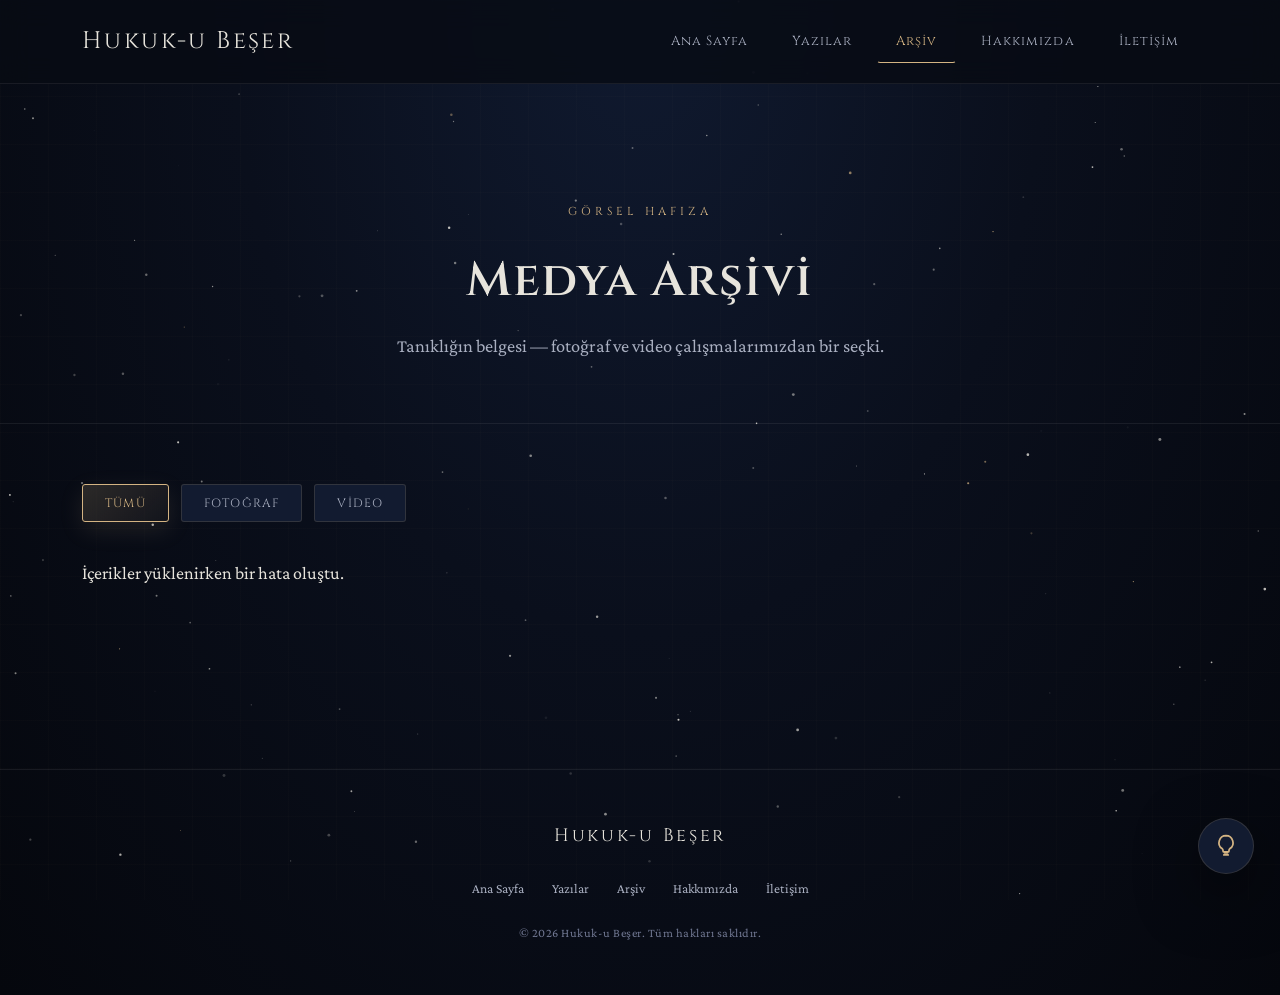
==== commit 9db0c02e: "Update arsiv.html" ====
--- a/arsiv.html
+++ b/arsiv.html
@@ -71,7 +71,7 @@
 <script src="assets/js/content-loader.js"></script>
 <script>
 document.addEventListener("DOMContentLoaded", () => {
-  renderCollection("fotograf-listesi", "fotoğrafçılar", (entry) => {
+ renderCollection("fotograf-listesi", "fotograflar", (entry) => {
     const isVideo = entry.data.category === "Video" && entry.data.video_url;
     if (isVideo) {
       return `
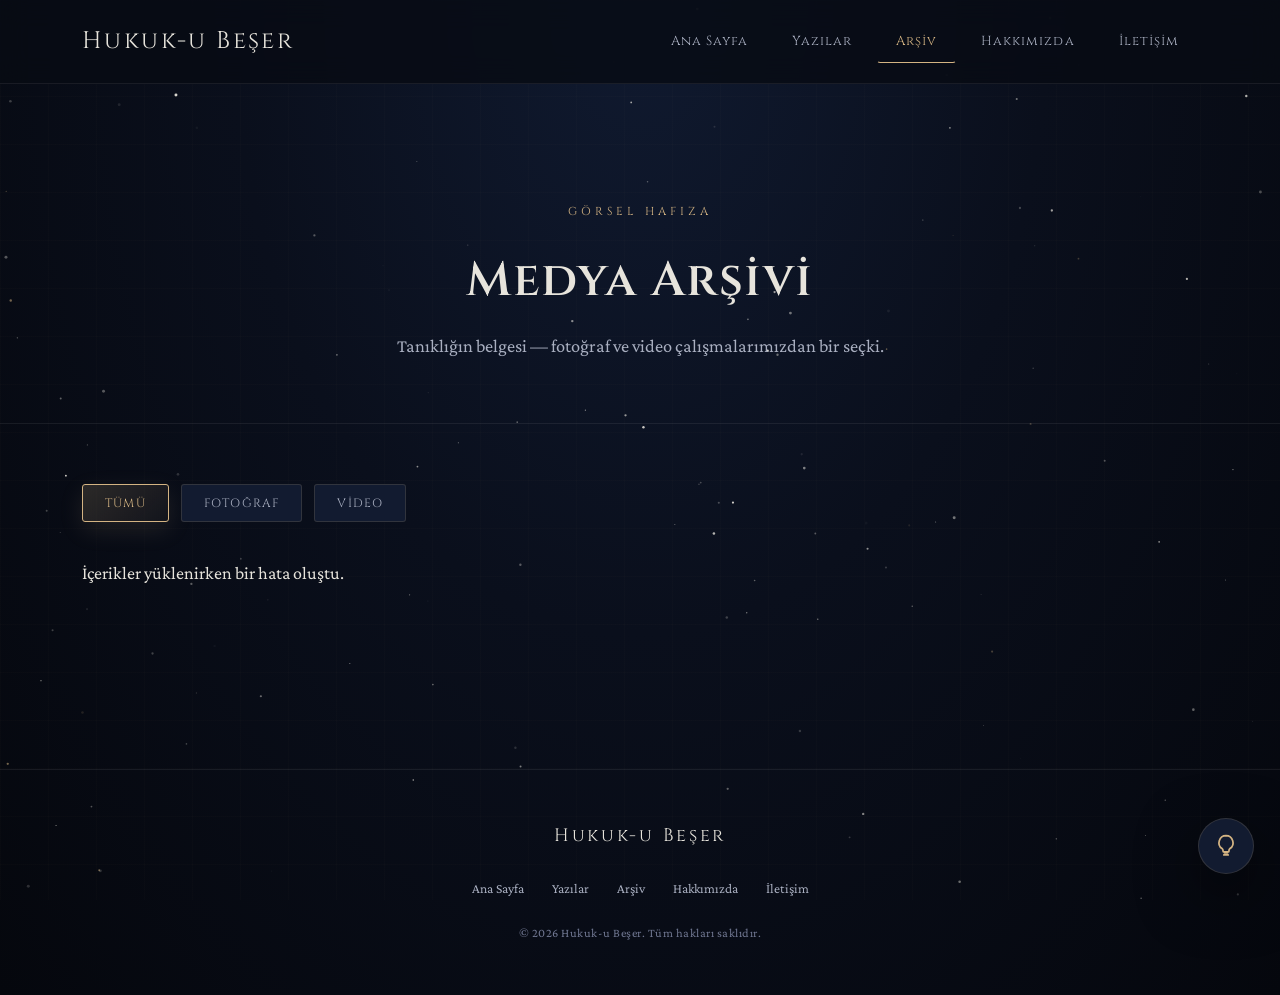
==== commit aa3f2648: "Update arsiv.html" ====
--- a/arsiv.html
+++ b/arsiv.html
@@ -45,9 +45,9 @@
   <section>
     <div class="konteyner" style="padding:20px 32px 120px;">
       <div class="galeri-sekmeler">
-        <button class="filtre-btn aktif">Tümü</button>
-        <button class="filtre-btn">Fotoğraf</button>
-        <button class="filtre-btn">Video</button>
+        <button class="filtre-btn aktif" data-kategori="Tümü">Tümü</button>
+        <button class="filtre-btn" data-kategori="Fotoğraf">Fotoğraf</button>
+        <button class="filtre-btn" data-kategori="Video">Video</button>
       </div>
       <div class="medya-izgara" id="fotograf-listesi"></div>
     </div>
@@ -66,30 +66,78 @@
     <p class="footer-alt">© 2026 Hukuk-u Beşer. Tüm hakları saklıdır.</p>
   </div>
 </footer>
+
+<!-- Büyütme (lightbox) katmanı -->
+<div id="medya-overlay" style="display:none;position:fixed;inset:0;background:rgba(0,0,0,0.92);z-index:1000;align-items:center;justify-content:center;padding:40px;cursor:zoom-out;">
+  <div id="medya-overlay-icerik" style="max-width:90vw;max-height:90vh;"></div>
+</div>
+
+<style>
+  .medya-oge{ cursor:pointer; transition:transform .2s ease, box-shadow .2s ease; }
+  .medya-oge:hover{ transform:scale(1.03); box-shadow:0 8px 24px rgba(0,0,0,.4); }
+</style>
+
 <script src="yildizlar.js"></script>
 <script src="isik.js"></script>
 <script src="assets/js/content-loader.js"></script>
 <script>
 document.addEventListener("DOMContentLoaded", () => {
- renderCollection("fotograf-listesi", "fotograflar", (entry) => {
-    const isVideo = entry.data.category === "Video" && entry.data.video_url;
+  renderCollection("fotograf-listesi", "fotograflar", (entry) => {
+    const kategori = entry.data.category || "";
+    const isVideo = kategori === "Video" && entry.data.video_url;
     if (isVideo) {
       return `
-        <div class="medya-oge">
+        <div class="medya-oge" data-kategori="Video">
           <span class="medya-oynatici-rozet">Video</span>
           <iframe src="${entry.data.video_url}" style="width:100%;height:100%;border:0;" allowfullscreen title="${entry.data.title || ''}"></iframe>
         </div>`;
     }
     return `
-      <div class="medya-oge">
+      <div class="medya-oge" data-kategori="Fotoğraf">
         <img src="${entry.data.image}" alt="${entry.data.title || ''}" style="width:100%;height:100%;object-fit:cover;">
       </div>`;
+  }).then(() => {
+    aktifFiltreyiUygula();
   });
-});
-document.querySelectorAll('.galeri-sekmeler .filtre-btn').forEach(function(btn){
-  btn.addEventListener('click', function(){
-    document.querySelectorAll('.galeri-sekmeler .filtre-btn').forEach(function(b){ b.classList.remove('aktif'); });
-    btn.classList.add('aktif');
+
+  // Filtre butonları
+  document.querySelectorAll('.galeri-sekmeler .filtre-btn').forEach(function(btn){
+    btn.addEventListener('click', function(){
+      document.querySelectorAll('.galeri-sekmeler .filtre-btn').forEach(function(b){ b.classList.remove('aktif'); });
+      btn.classList.add('aktif');
+      aktifFiltreyiUygula();
+    });
+  });
+
+  function aktifFiltreyiUygula(){
+    const aktifBtn = document.querySelector('.galeri-sekmeler .filtre-btn.aktif');
+    const secilen = aktifBtn ? aktifBtn.dataset.kategori : 'Tümü';
+    document.querySelectorAll('#fotograf-listesi .medya-oge').forEach(function(oge){
+      const goster = (secilen === 'Tümü' || oge.dataset.kategori === secilen);
+      oge.style.display = goster ? '' : 'none';
+    });
+  }
+
+  // Büyütme (lightbox)
+  const overlay = document.getElementById('medya-overlay');
+  const overlayIcerik = document.getElementById('medya-overlay-icerik');
+
+  document.getElementById('fotograf-listesi').addEventListener('click', function(e){
+    const oge = e.target.closest('.medya-oge');
+    if (!oge) return;
+    const img = oge.querySelector('img');
+    const iframe = oge.querySelector('iframe');
+    if (img) {
+      overlayIcerik.innerHTML = `<img src="${img.src}" alt="${img.alt}" style="max-width:90vw;max-height:90vh;display:block;border-radius:8px;">`;
+    } else if (iframe) {
+      overlayIcerik.innerHTML = `<iframe src="${iframe.src}" style="width:80vw;height:45vw;max-height:90vh;border:0;border-radius:8px;" allowfullscreen></iframe>`;
+    }
+    overlay.style.display = 'flex';
+  });
+
+  overlay.addEventListener('click', function(){
+    overlay.style.display = 'none';
+    overlayIcerik.innerHTML = '';
   });
 });
 </script>
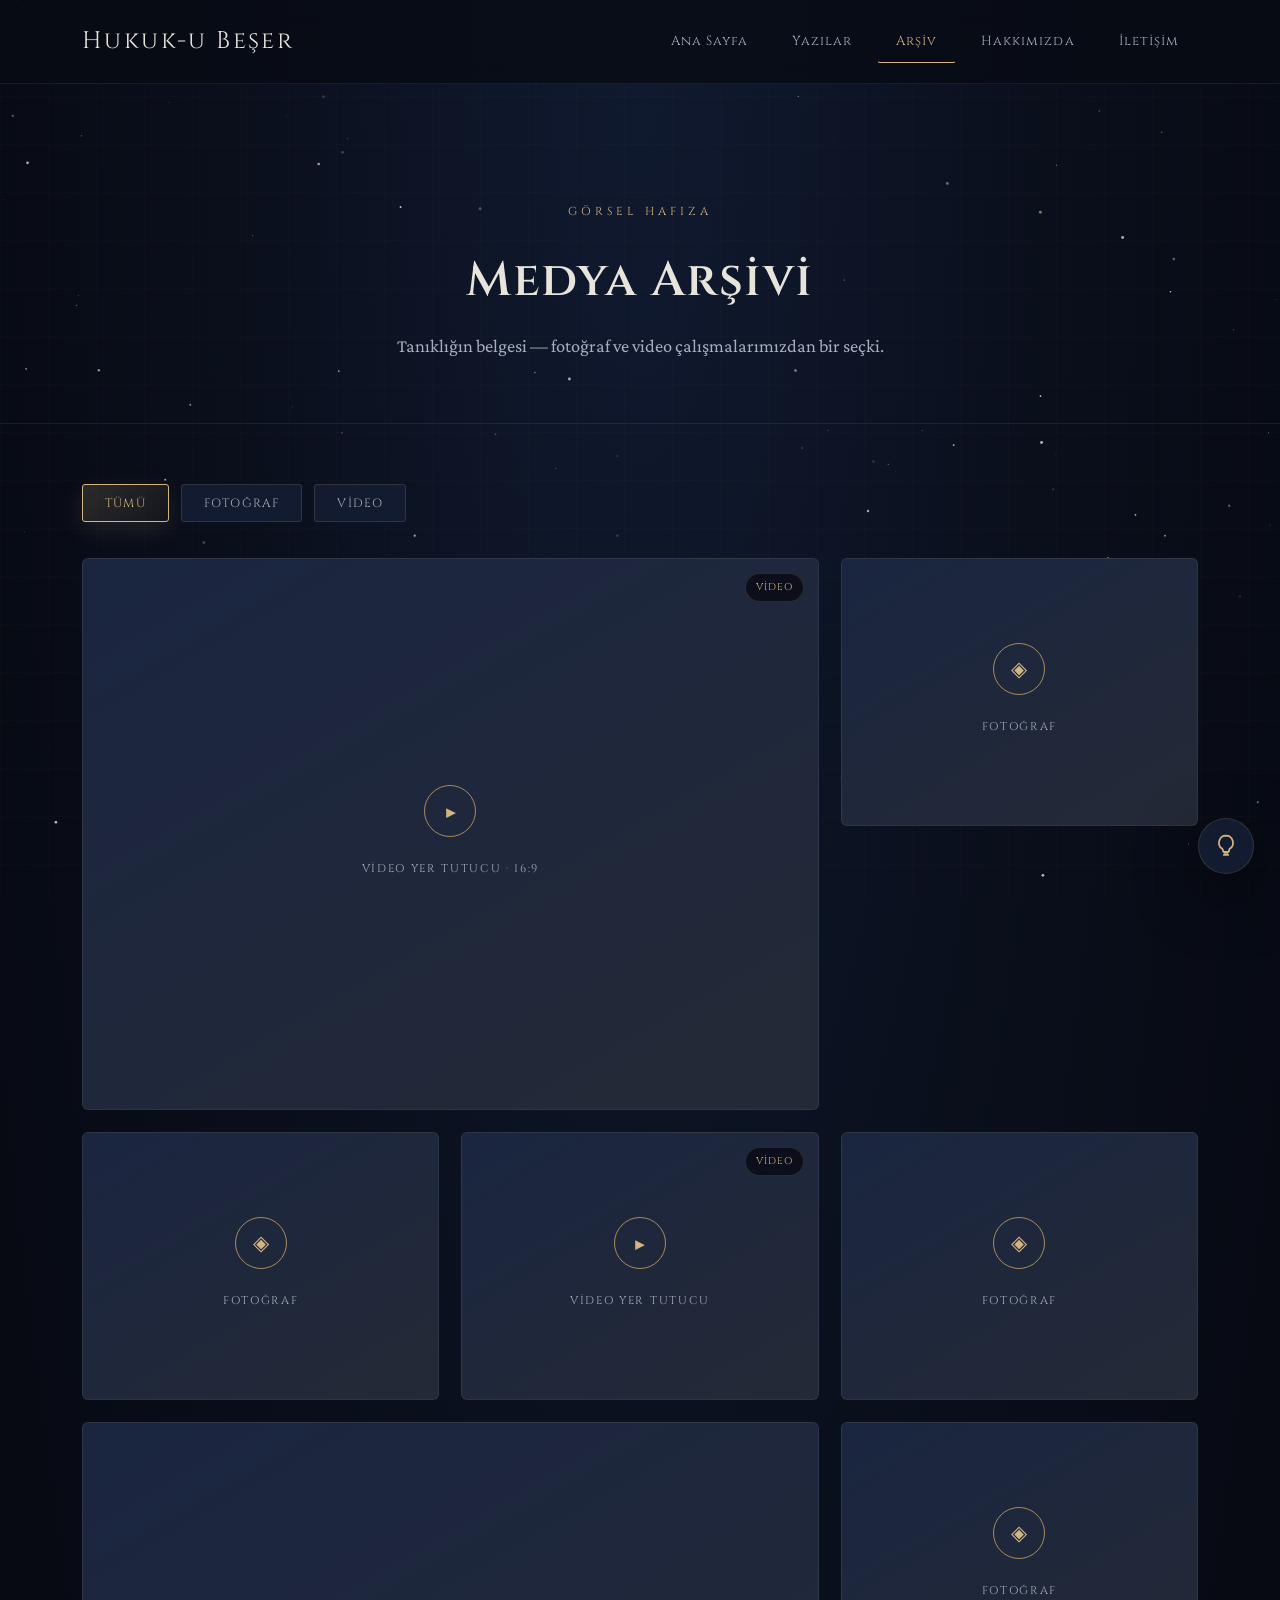
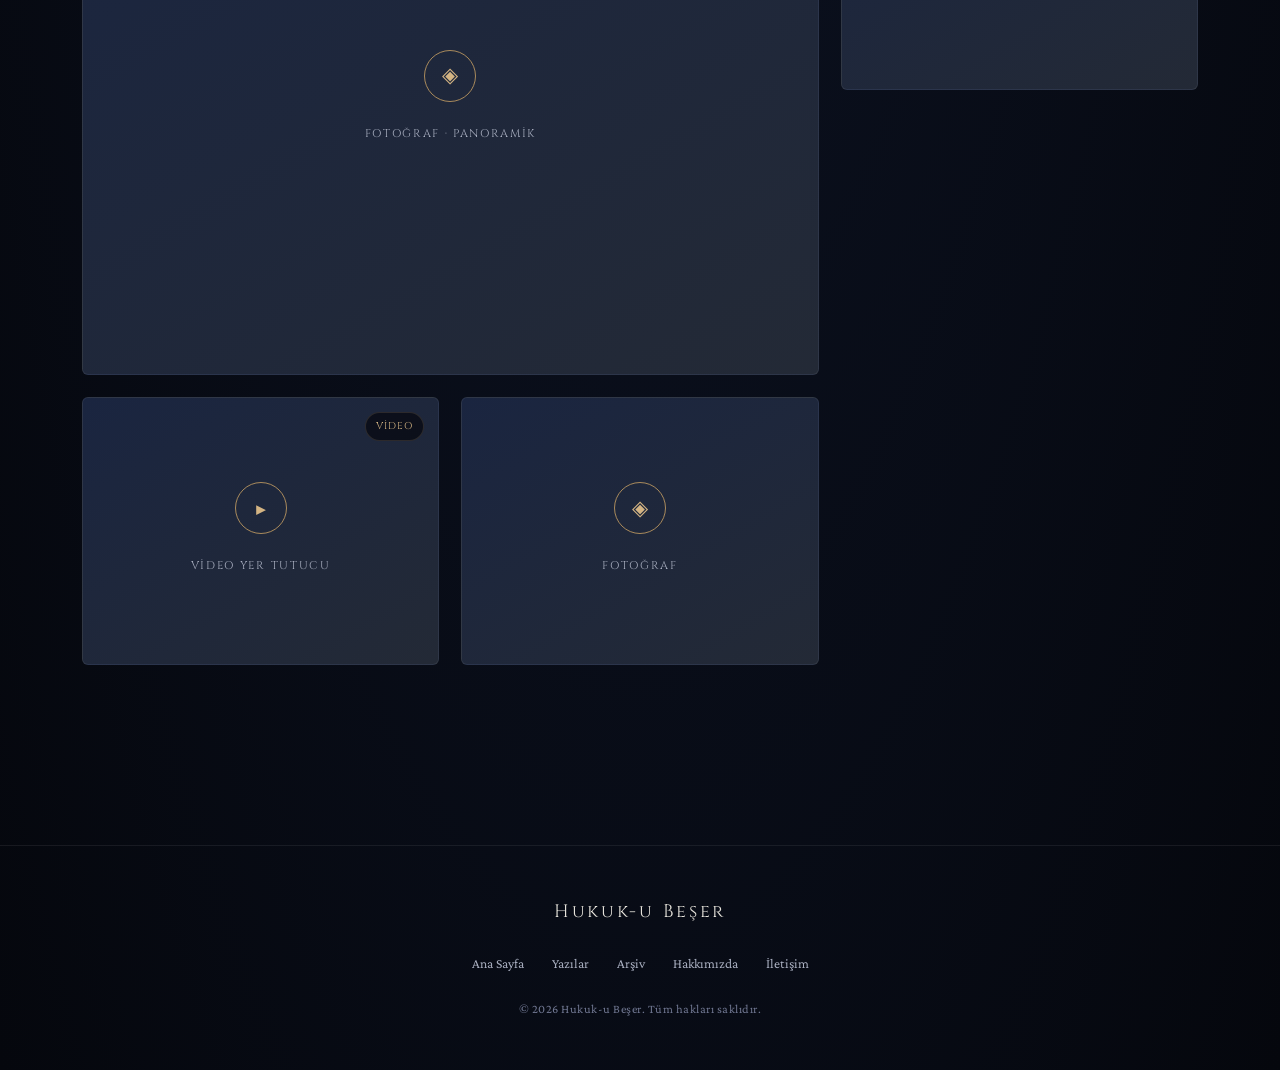
==== commit 5763a2a0: "Add files via upload" ====
--- a/arsiv.html
+++ b/arsiv.html
@@ -10,6 +10,7 @@
 </head>
 <body>
 <canvas id="yildiz-alani" aria-hidden="true"></canvas>
+
 <button id="isik-dugmesi" class="isik-dugmesi" type="button" aria-pressed="false" aria-label="Işığı aç/kapat">
   <svg class="ampul-ikon" viewBox="0 0 24 24" aria-hidden="true">
     <path d="M12 2.5a6.5 6.5 0 0 0-3.7 11.83c.55.4.95 1.1.95 1.92V16.5a1 1 0 0 0 1 1h3.5a1 1 0 0 0 1-1v-.25c0-.82.4-1.52.95-1.92A6.5 6.5 0 0 0 12 2.5Z"/>
@@ -17,23 +18,29 @@
     <line x1="10.6" y1="18.3" x2="13.4" y2="18.3"/>
   </svg>
 </button>
+
 <header class="site-header">
   <nav class="nav-cubugu">
     <a href="index.html" class="marka">
+      <!-- LOGO-BASLA -->
       <span class="marka-ad">Hukuk-u Beşer</span>
+      <!-- LOGO-BITIS -->
     </a>
     <button class="nav-toggle" aria-label="Menüyü aç/kapat" onclick="document.querySelector('.nav-menu').classList.toggle('acik')">
       <span></span><span></span><span></span>
     </button>
     <ul class="nav-menu">
+      <!-- MENU-BASLA -->
       <li><a href="index.html">Ana Sayfa</a></li>
       <li><a href="yazilar.html">Yazılar</a></li>
       <li><a href="arsiv.html" class="aktif">Arşiv</a></li>
       <li><a href="hakkimizda.html">Hakkımızda</a></li>
       <li><a href="iletisim.html">İletişim</a></li>
+      <!-- MENU-BITIS -->
     </ul>
   </nav>
 </header>
+
 <main>
   <section class="sayfa-basligi">
     <div class="konteyner">
@@ -42,104 +49,110 @@
       <p class="bolum-aciklama" style="margin:0 auto;">Tanıklığın belgesi — fotoğraf ve video çalışmalarımızdan bir seçki.</p>
     </div>
   </section>
+
   <section>
     <div class="konteyner" style="padding:20px 32px 120px;">
+
       <div class="galeri-sekmeler">
-        <button class="filtre-btn aktif" data-kategori="Tümü">Tümü</button>
-        <button class="filtre-btn" data-kategori="Fotoğraf">Fotoğraf</button>
-        <button class="filtre-btn" data-kategori="Video">Video</button>
+        <button class="filtre-btn aktif" data-tur="tumu">Tümü</button>
+        <button class="filtre-btn" data-tur="foto">Fotoğraf</button>
+        <button class="filtre-btn" data-tur="video">Video</button>
       </div>
-      <div class="medya-izgara" id="fotograf-listesi"></div>
+
+      <div class="medya-izgara" id="medya-izgara">
+        <p style="color:var(--metin-silik);">Yükleniyor…</p>
+      </div>
+
     </div>
   </section>
 </main>
+
 <footer class="site-footer">
   <div class="konteyner">
-    <span class="marka-ad">Hukuk-u Beşer</span>
+    <span class="marka-ad"><!-- SITEADI-BASLA -->Hukuk-u Beşer<!-- SITEADI-BITIS --></span>
     <ul class="footer-menu">
+      <!-- MENU-BASLA -->
       <li><a href="index.html">Ana Sayfa</a></li>
       <li><a href="yazilar.html">Yazılar</a></li>
       <li><a href="arsiv.html">Arşiv</a></li>
       <li><a href="hakkimizda.html">Hakkımızda</a></li>
       <li><a href="iletisim.html">İletişim</a></li>
+      <!-- MENU-BITIS -->
     </ul>
-    <p class="footer-alt">© 2026 Hukuk-u Beşer. Tüm hakları saklıdır.</p>
+    <p class="footer-alt"><!-- TELIF-BASLA -->© 2026 Hukuk-u Beşer. Tüm hakları saklıdır.<!-- TELIF-BITIS --></p>
   </div>
 </footer>
 
-<!-- Büyütme (lightbox) katmanı -->
-<div id="medya-overlay" style="display:none;position:fixed;inset:0;background:rgba(0,0,0,0.92);z-index:1000;align-items:center;justify-content:center;padding:40px;cursor:zoom-out;">
-  <div id="medya-overlay-icerik" style="max-width:90vw;max-height:90vh;"></div>
-</div>
-
-<style>
-  .medya-oge{ cursor:pointer; transition:transform .2s ease, box-shadow .2s ease; }
-  .medya-oge:hover{ transform:scale(1.03); box-shadow:0 8px 24px rgba(0,0,0,.4); }
-</style>
-
 <script src="yildizlar.js"></script>
 <script src="isik.js"></script>
-<script src="assets/js/content-loader.js"></script>
 <script>
-document.addEventListener("DOMContentLoaded", () => {
-  renderCollection("fotograf-listesi", "fotograflar", (entry) => {
-    const kategori = entry.data.category || "";
-    const isVideo = kategori === "Video" && entry.data.video_url;
-    if (isVideo) {
-      return `
-        <div class="medya-oge" data-kategori="Video">
-          <span class="medya-oynatici-rozet">Video</span>
-          <iframe src="${entry.data.video_url}" style="width:100%;height:100%;border:0;" allowfullscreen title="${entry.data.title || ''}"></iframe>
-        </div>`;
+(function () {
+  "use strict";
+
+  function kacis(s) {
+    var d = document.createElement("div");
+    d.textContent = s == null ? "" : String(s);
+    return d.innerHTML;
+  }
+
+  var TUM_MEDYA = [];
+  var aktifTur = "tumu";
+
+  function ogeCiz(oge) {
+    var genisSinif = oge.genis ? " genis" : "";
+    var rozet = oge.tur === "video" ? '<span class="medya-oynatici-rozet">Video</span>' : "";
+    var icIcerik;
+
+    if (oge.dosya) {
+      if (oge.tur === "video") {
+        icIcerik = '<video class="medya-gorsel" src="' + kacis(oge.dosya) + '" controls></video>';
+      } else {
+        icIcerik = '<img class="medya-gorsel" src="' + kacis(oge.dosya) + '" alt="' + kacis(oge.baslik) + '" loading="lazy">';
+      }
+    } else {
+      var ikon = oge.tur === "video" ? "▶" : "◈";
+      icIcerik =
+        '<div class="medya-yer-tutucu">' +
+          '<div class="medya-ikon">' + ikon + '</div>' +
+          '<span class="medya-etiket">' + kacis(oge.baslik) + '</span>' +
+        '</div>';
     }
-    return `
-      <div class="medya-oge" data-kategori="Fotoğraf">
-        <img src="${entry.data.image}" alt="${entry.data.title || ''}" style="width:100%;height:100%;object-fit:cover;">
-      </div>`;
-  }).then(() => {
-    aktifFiltreyiUygula();
-  });
 
-  // Filtre butonları
-  document.querySelectorAll('.galeri-sekmeler .filtre-btn').forEach(function(btn){
-    btn.addEventListener('click', function(){
-      document.querySelectorAll('.galeri-sekmeler .filtre-btn').forEach(function(b){ b.classList.remove('aktif'); });
+    return '<div class="medya-oge' + genisSinif + '" data-tur="' + kacis(oge.tur) + '">' + rozet + icIcerik + '</div>';
+  }
+
+  function ciz() {
+    var kap = document.getElementById("medya-izgara");
+    if (!kap) return;
+    var gosterilecek = aktifTur === "tumu" ? TUM_MEDYA : TUM_MEDYA.filter(function (o) { return o.tur === aktifTur; });
+    if (!gosterilecek.length) {
+      kap.innerHTML = '<p style="color:var(--metin-silik);">Bu kategoride henüz medya eklenmedi.</p>';
+      return;
+    }
+    kap.innerHTML = gosterilecek.map(ogeCiz).join("");
+  }
+
+  document.querySelectorAll('.galeri-sekmeler .filtre-btn').forEach(function (btn) {
+    btn.addEventListener('click', function () {
+      document.querySelectorAll('.galeri-sekmeler .filtre-btn').forEach(function (b) { b.classList.remove('aktif'); });
       btn.classList.add('aktif');
-      aktifFiltreyiUygula();
+      aktifTur = btn.getAttribute('data-tur') || 'tumu';
+      ciz();
     });
   });
 
-  function aktifFiltreyiUygula(){
-    const aktifBtn = document.querySelector('.galeri-sekmeler .filtre-btn.aktif');
-    const secilen = aktifBtn ? aktifBtn.dataset.kategori : 'Tümü';
-    document.querySelectorAll('#fotograf-listesi .medya-oge').forEach(function(oge){
-      const goster = (secilen === 'Tümü' || oge.dataset.kategori === secilen);
-      oge.style.display = goster ? '' : 'none';
+  fetch("medya-veri.json", { cache: "no-store" })
+    .then(function (res) { return res.json(); })
+    .then(function (veri) {
+      TUM_MEDYA = veri;
+      ciz();
+    })
+    .catch(function () {
+      var kap = document.getElementById("medya-izgara");
+      if (kap) kap.innerHTML = '<p style="color:var(--metin-silik);">Medya şu an yüklenemedi.</p>';
     });
-  }
+})();
+</script>
 
-  // Büyütme (lightbox)
-  const overlay = document.getElementById('medya-overlay');
-  const overlayIcerik = document.getElementById('medya-overlay-icerik');
-
-  document.getElementById('fotograf-listesi').addEventListener('click', function(e){
-    const oge = e.target.closest('.medya-oge');
-    if (!oge) return;
-    const img = oge.querySelector('img');
-    const iframe = oge.querySelector('iframe');
-    if (img) {
-      overlayIcerik.innerHTML = `<img src="${img.src}" alt="${img.alt}" style="max-width:90vw;max-height:90vh;display:block;border-radius:8px;">`;
-    } else if (iframe) {
-      overlayIcerik.innerHTML = `<iframe src="${iframe.src}" style="width:80vw;height:45vw;max-height:90vh;border:0;border-radius:8px;" allowfullscreen></iframe>`;
-    }
-    overlay.style.display = 'flex';
-  });
-
-  overlay.addEventListener('click', function(){
-    overlay.style.display = 'none';
-    overlayIcerik.innerHTML = '';
-  });
-});
-</script>
 </body>
 </html>
--- a/style.css
+++ b/style.css
@@ -9,7 +9,7 @@
 
 /* ---- Kök Değişkenler ---- */
 :root {
-  /* Palet */
+  /* RENK-BASLA */
   --gece-mavisi-1: #05070d;      /* en koyu zemin */
   --gece-mavisi-2: #0a0f1c;      /* ana zemin */
   --gece-mavisi-3: #0f1626;      /* yükseltilmiş yüzey */
@@ -26,11 +26,14 @@
   --kenarlik: rgba(212, 180, 131, 0.16);
   --kenarlik-soluk: rgba(230, 228, 220, 0.08);
   --golge: 0 20px 60px rgba(0, 0, 0, 0.55);
+  /* RENK-BITIS */
 
   /* Tipografi */
+  /* FONT-BASLA */
   --font-baslik: 'Cinzel', 'Cormorant Garamond', serif;
   --font-govde: 'Crimson Pro', 'Cormorant Garamond', Georgia, serif;
   --font-siir: 'Cormorant Garamond', Georgia, serif;
+  /* FONT-BITIS */
 
   --konteyner-genislik: 1180px;
 }
@@ -690,6 +693,13 @@
 
 .medya-oge.genis { grid-column: span 2; }
 
+.medya-gorsel {
+  width: 100%;
+  height: 100%;
+  object-fit: cover;
+  display: block;
+}
+
 .medya-yer-tutucu {
   text-align: center;
   color: var(--metin-silik);
@@ -936,6 +946,80 @@
   transition: all 0.3s ease;
 }
 .sosyal-linkler a:hover { color: var(--altin-2); border-color: var(--altin-2); }
+
+/* ==========================================================================
+   YÖNETİM PANELİ
+   ========================================================================== */
+.yonetim-bolum { max-width: 720px; margin: 0 auto; }
+
+.yonetim-bolum h3 {
+  font-size: 1.1rem;
+  color: var(--altin-2);
+}
+
+.form-grup select {
+  width: 100%;
+  background: var(--gece-mavisi-2);
+  border: 1px solid var(--kenarlik-soluk);
+  border-radius: 4px;
+  padding: 14px 16px;
+  color: var(--metin-ana);
+  font-family: var(--font-govde);
+  font-size: 1rem;
+}
+
+.sil-btn {
+  background: none;
+  border: 1px solid var(--kenarlik);
+  color: #c0554a;
+  padding: 8px 16px;
+  border-radius: 4px;
+  font-family: var(--font-baslik);
+  font-size: 0.7rem;
+  letter-spacing: 0.08em;
+  text-transform: uppercase;
+  cursor: pointer;
+  white-space: nowrap;
+  transition: all 0.3s ease;
+}
+.sil-btn:hover { background: rgba(192, 85, 74, 0.12); border-color: #c0554a; }
+
+.durum-mesaji {
+  display: none;
+  padding: 14px 18px;
+  border-radius: 4px;
+  font-size: 0.92rem;
+  margin: 20px 0;
+}
+.durum-mesaji.basarili { display: block; background: rgba(120, 180, 120, 0.1); border: 1px solid rgba(120, 180, 120, 0.3); color: #9fd39f; }
+.durum-mesaji.hata { display: block; background: rgba(192, 85, 74, 0.1); border: 1px solid rgba(192, 85, 74, 0.3); color: #e08b80; }
+.durum-mesaji.yukleniyor { display: block; background: rgba(212, 180, 131, 0.08); border: 1px solid var(--kenarlik); color: var(--altin-2); }
+
+.sekme-panel { display: none; }
+.sekme-panel.gorunur { display: block; }
+
+.tema-satir input[type="text"] {
+  width: 100%;
+  background: var(--gece-mavisi-2);
+  border: 1px solid var(--kenarlik-soluk);
+  border-radius: 4px;
+  padding: 12px 14px;
+  color: var(--metin-ana);
+  font-family: var(--font-govde);
+  font-size: 0.92rem;
+}
+.tema-satir input[type="color"] {
+  width: 44px;
+  height: 44px;
+  padding: 2px;
+  border: 1px solid var(--kenarlik-soluk);
+  border-radius: 4px;
+  background: var(--gece-mavisi-2);
+  cursor: pointer;
+  flex: none;
+}
+.tema-satir { margin-bottom: 16px; }
+.tema-satir label { display: block; margin-bottom: 6px; color: var(--metin-ikincil); font-size: 0.82rem; }
 
 /* ==========================================================================
    FOOTER
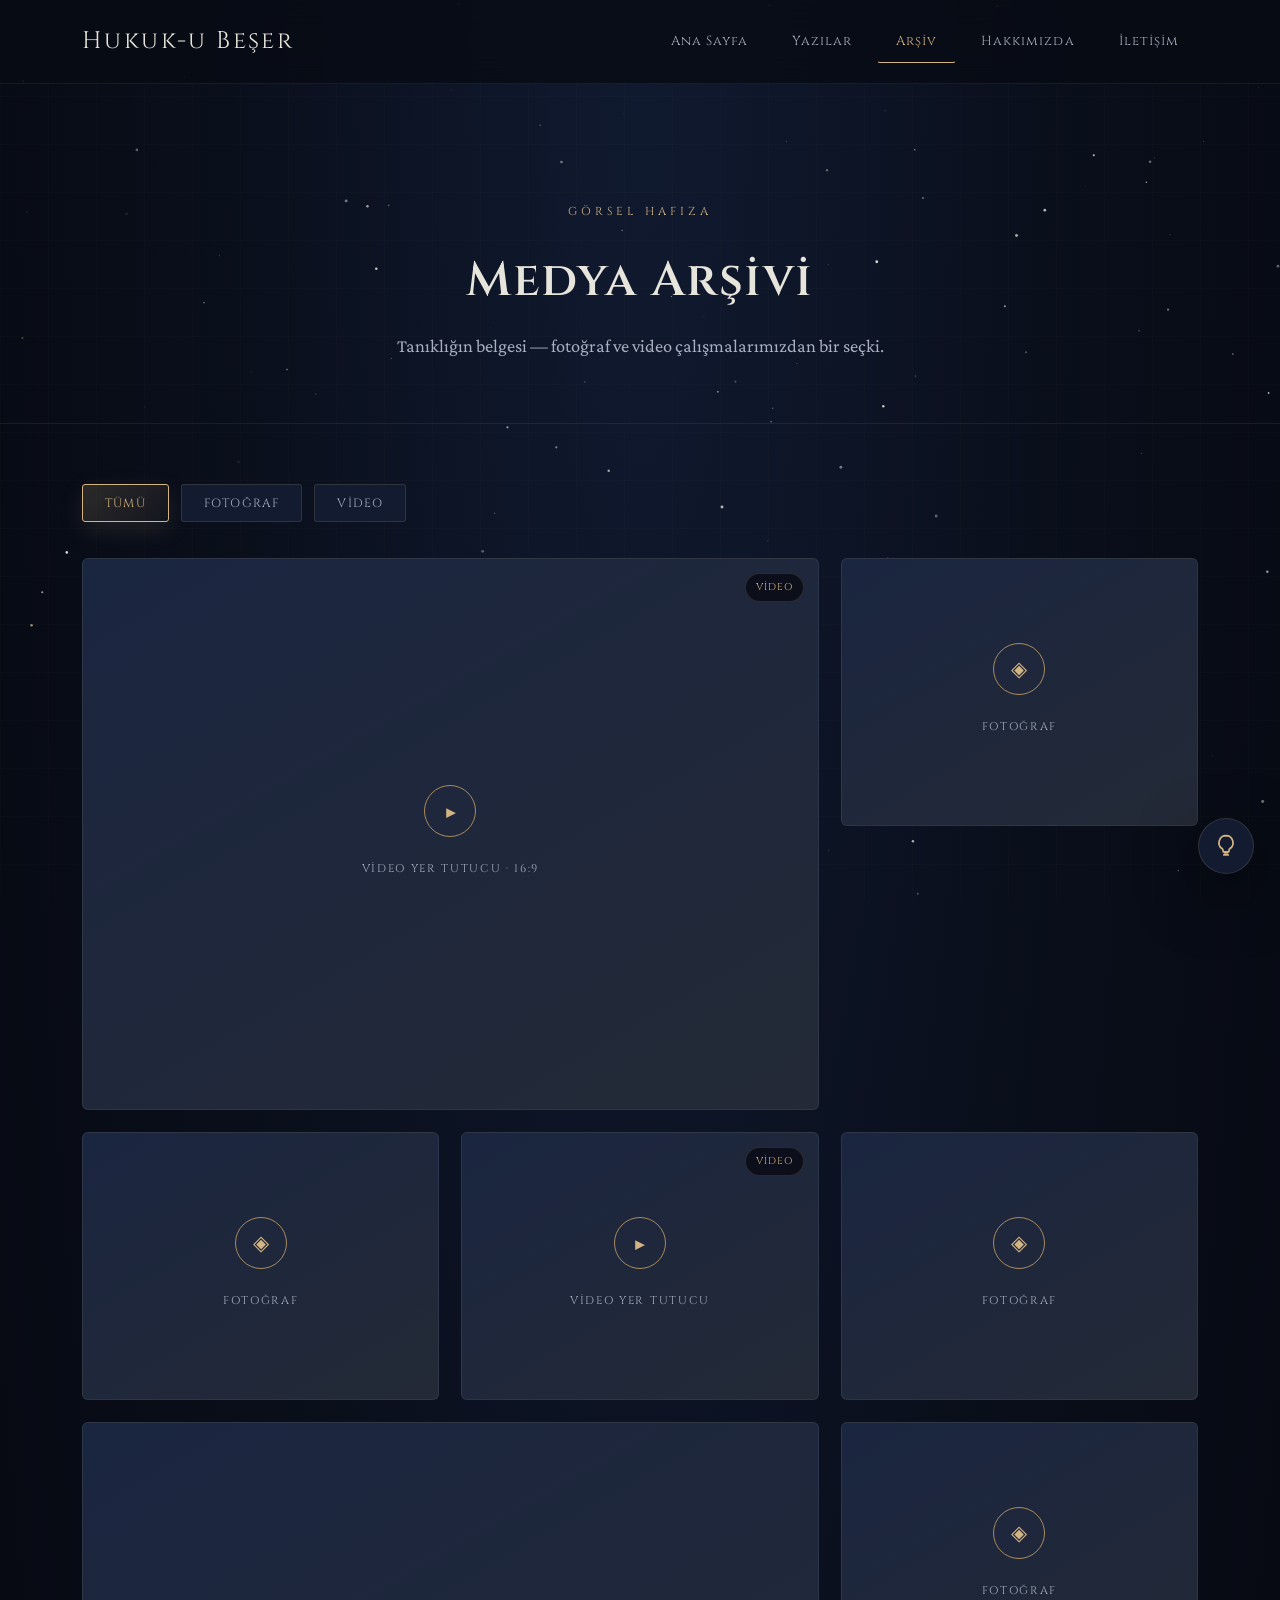
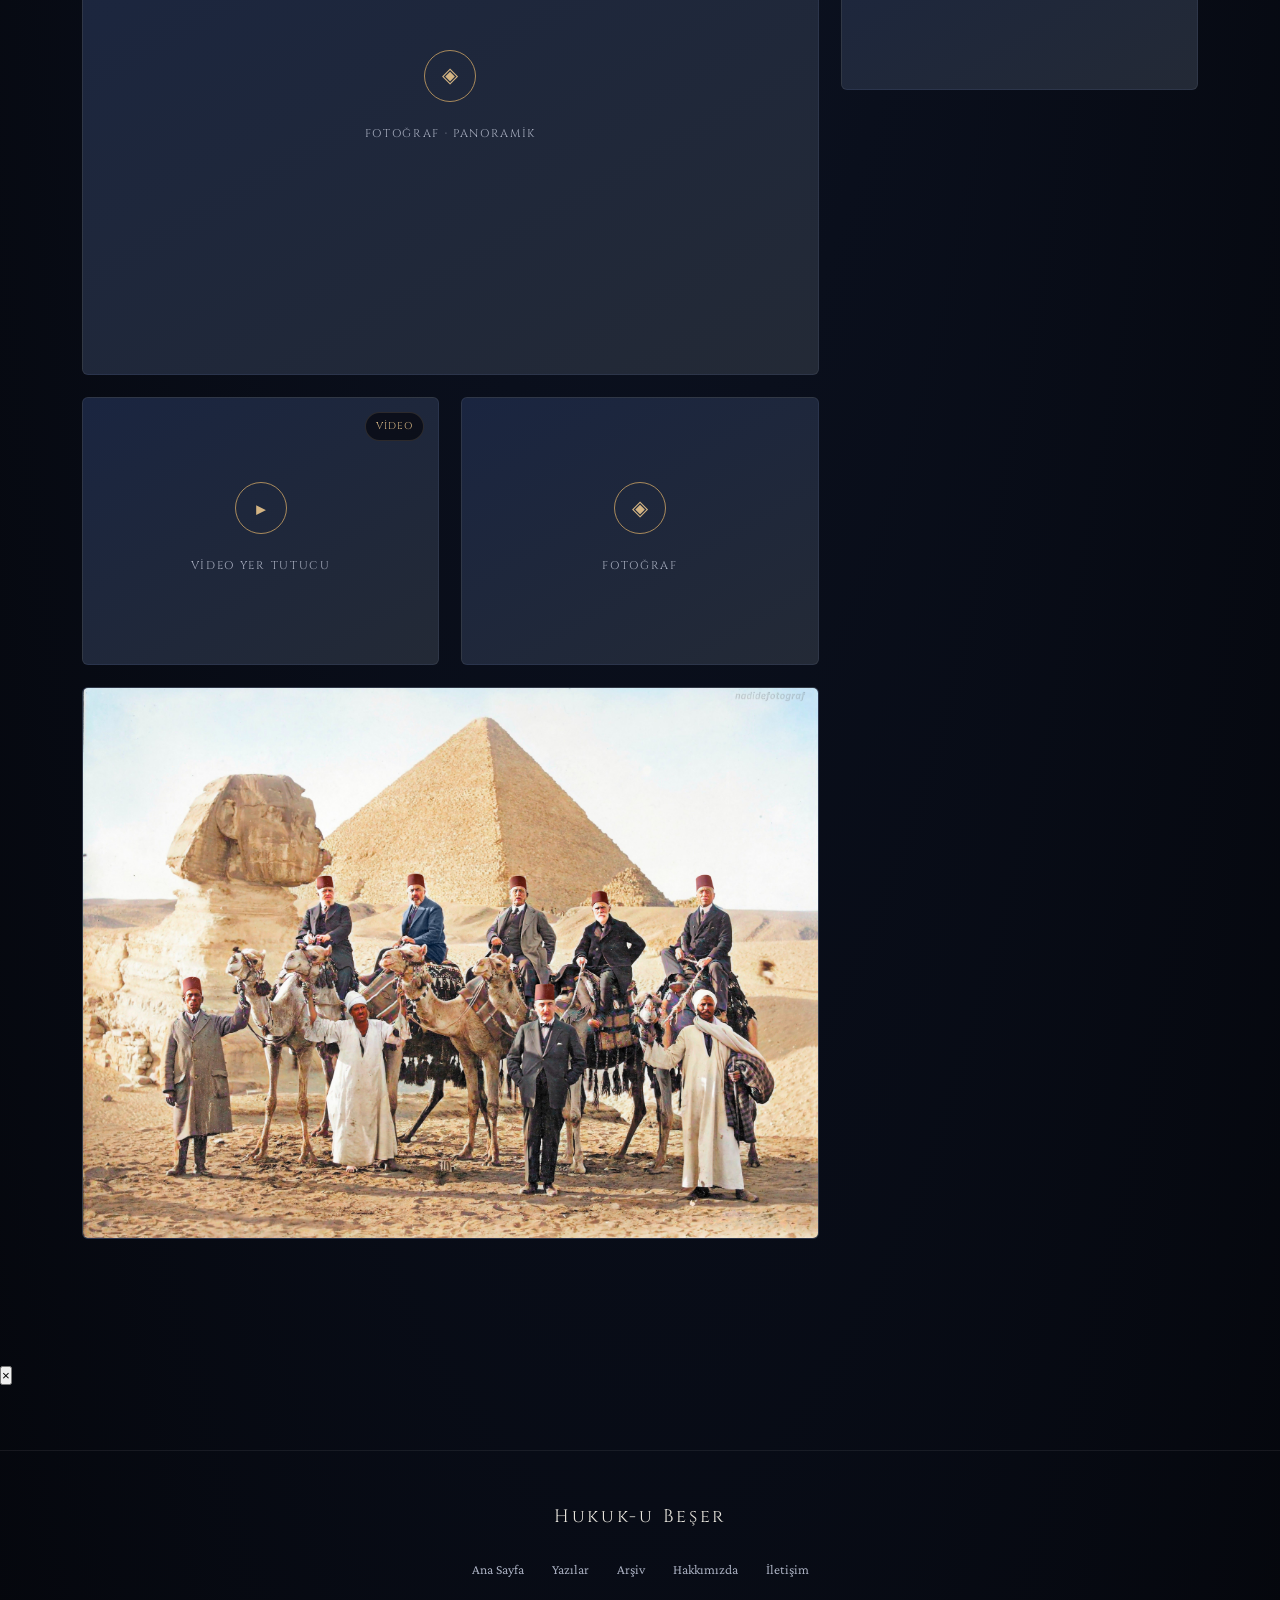
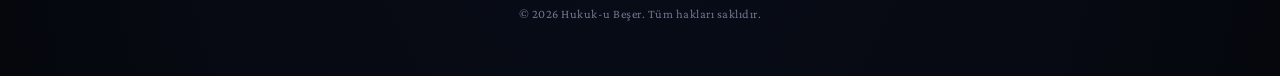
==== commit 07ca8b9d: "Add files via upload" ====
--- a/arsiv.html
+++ b/arsiv.html
@@ -67,6 +67,11 @@
   </section>
 </main>
 
+<div class="medya-lightbox" id="medya-lightbox" aria-hidden="true">
+  <button class="lightbox-kapat" id="lightbox-kapat" type="button" aria-label="Kapat">&times;</button>
+  <div class="lightbox-icerik" id="lightbox-icerik"></div>
+</div>
+
 <footer class="site-footer">
   <div class="konteyner">
     <span class="marka-ad"><!-- SITEADI-BASLA -->Hukuk-u Beşer<!-- SITEADI-BITIS --></span>
@@ -118,7 +123,28 @@
         '</div>';
     }
 
-    return '<div class="medya-oge' + genisSinif + '" data-tur="' + kacis(oge.tur) + '">' + rozet + icIcerik + '</div>';
+    var tiklanabilirSinif = oge.dosya ? " tiklanabilir" : "";
+    return '<div class="medya-oge' + genisSinif + tiklanabilirSinif + '" data-tur="' + kacis(oge.tur) + '" data-dosya="' + (oge.dosya ? kacis(oge.dosya) : "") + '" data-medya-tur="' + kacis(oge.tur) + '" data-baslik="' + kacis(oge.baslik) + '">' + rozet + icIcerik + '</div>';
+  }
+
+  function lightboxAc(dosya, tur, baslik) {
+    var kutu = document.getElementById("medya-lightbox");
+    var icerik = document.getElementById("lightbox-icerik");
+    if (!kutu || !icerik || !dosya) return;
+    icerik.innerHTML = tur === "video"
+      ? '<video src="' + kacis(dosya) + '" controls autoplay></video>'
+      : '<img src="' + kacis(dosya) + '" alt="' + kacis(baslik) + '">';
+    kutu.classList.add("acik");
+    kutu.setAttribute("aria-hidden", "false");
+  }
+
+  function lightboxKapat() {
+    var kutu = document.getElementById("medya-lightbox");
+    var icerik = document.getElementById("lightbox-icerik");
+    if (!kutu) return;
+    kutu.classList.remove("acik");
+    kutu.setAttribute("aria-hidden", "true");
+    if (icerik) icerik.innerHTML = "";
   }
 
   function ciz() {
@@ -130,6 +156,12 @@
       return;
     }
     kap.innerHTML = gosterilecek.map(ogeCiz).join("");
+
+    kap.querySelectorAll(".medya-oge.tiklanabilir").forEach(function (el) {
+      el.addEventListener("click", function () {
+        lightboxAc(el.getAttribute("data-dosya"), el.getAttribute("data-medya-tur"), el.getAttribute("data-baslik"));
+      });
+    });
   }
 
   document.querySelectorAll('.galeri-sekmeler .filtre-btn').forEach(function (btn) {
@@ -151,6 +183,18 @@
       var kap = document.getElementById("medya-izgara");
       if (kap) kap.innerHTML = '<p style="color:var(--metin-silik);">Medya şu an yüklenemedi.</p>';
     });
+
+  var lightboxKutu = document.getElementById("medya-lightbox");
+  var kapatBtn = document.getElementById("lightbox-kapat");
+  if (kapatBtn) kapatBtn.addEventListener("click", lightboxKapat);
+  if (lightboxKutu) {
+    lightboxKutu.addEventListener("click", function (e) {
+      if (e.target === lightboxKutu) lightboxKapat();
+    });
+  }
+  document.addEventListener("keydown", function (e) {
+    if (e.key === "Escape") lightboxKapat();
+  });
 })();
 </script>
 
